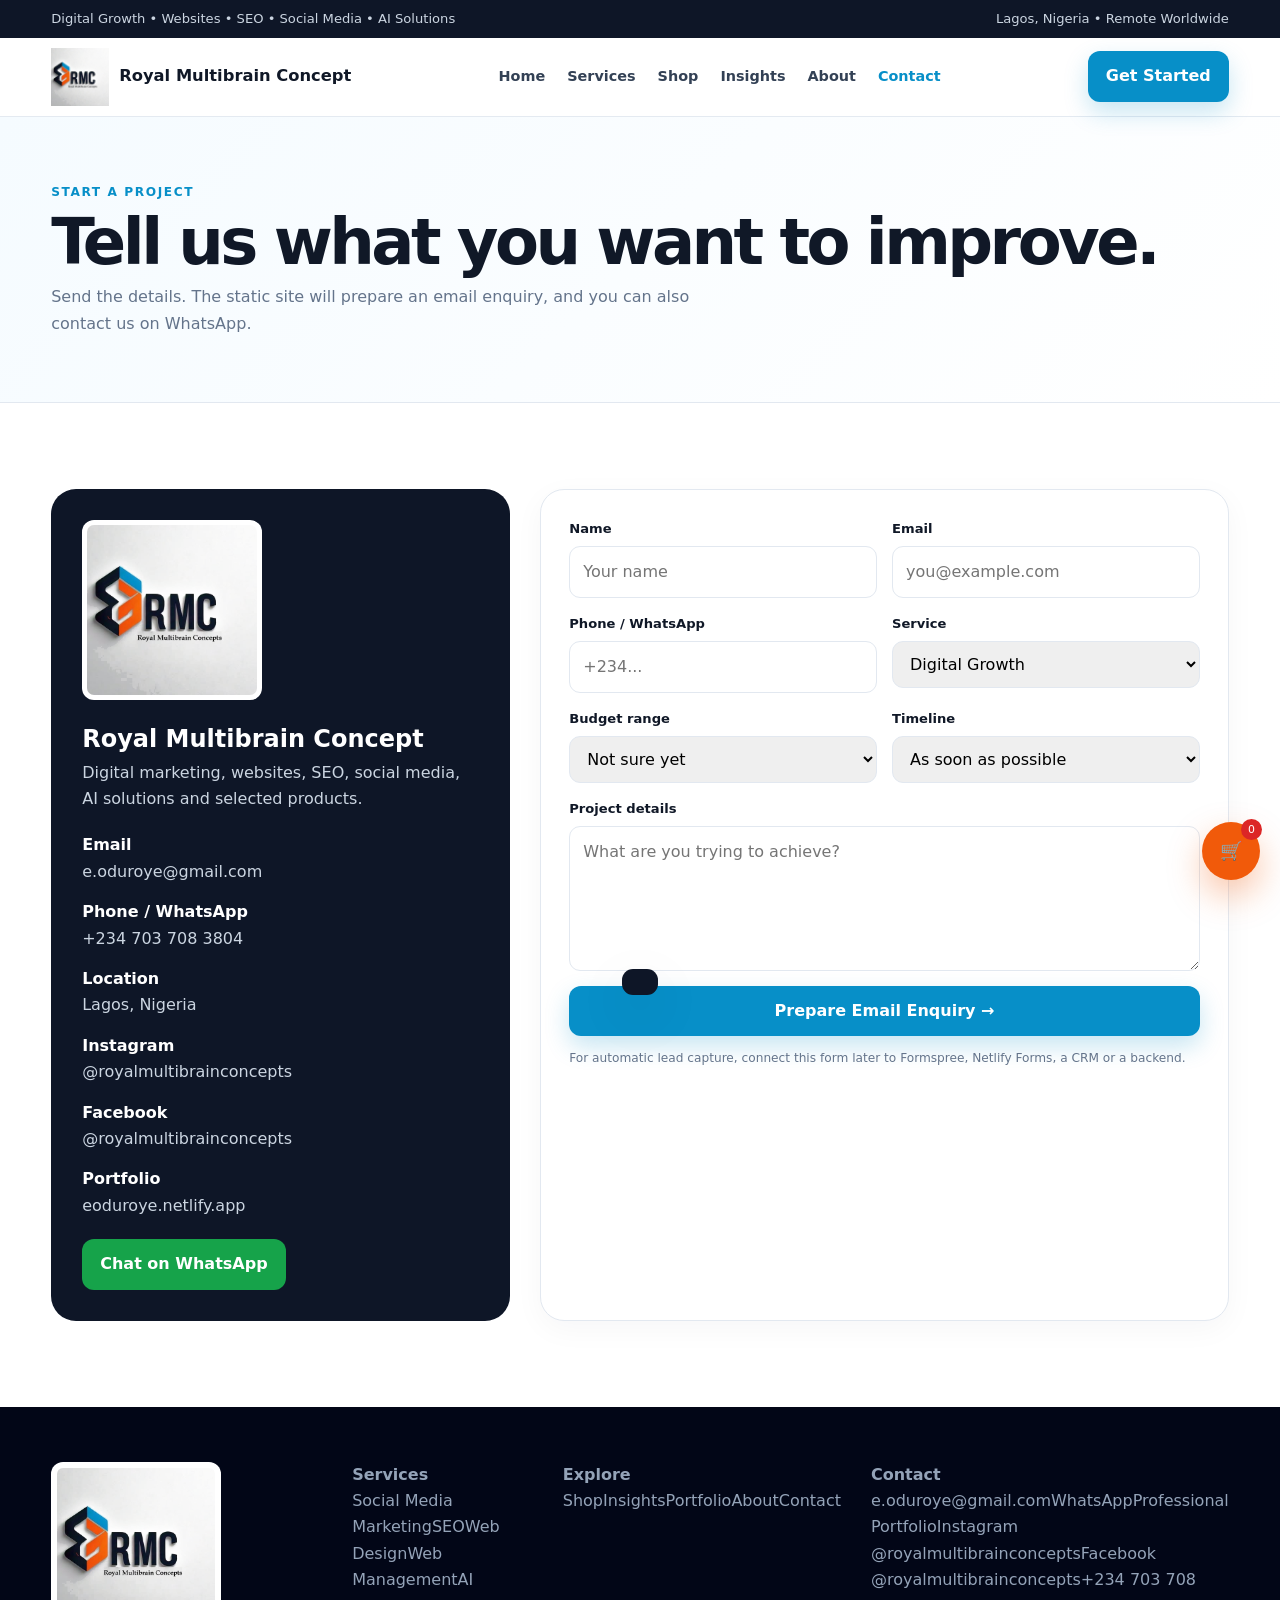
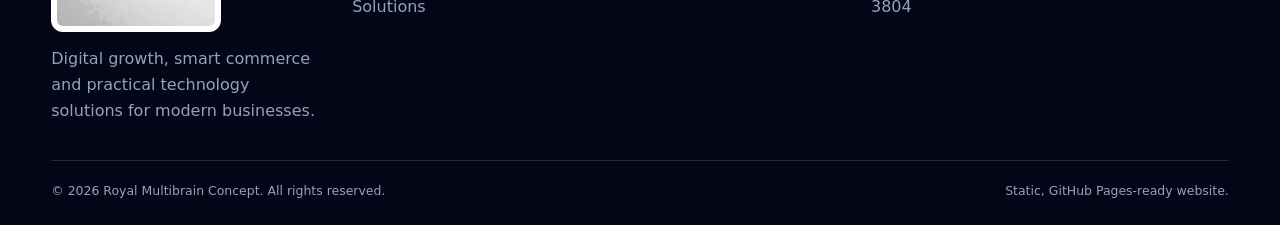
==== contact.html @ 36bd509f "Add files via upload" ====
<!doctype html><html lang="en"><head><meta charset="utf-8"><meta name="viewport" content="width=device-width,initial-scale=1"><meta name="description" content="Contact Royal Multibrain Concept for digital marketing, websites, SEO, social media and AI solutions."><title>Contact | Royal Multibrain Concept</title><link rel="icon" href="assets/rmc-logo.png"><link rel="stylesheet" href="assets/styles.css"><script src="assets/config.js"></script><script src="assets/products.js"></script></head><body><div id="site-header"></div><section class="page-hero"><div class="container"><div class="kicker">Start a Project</div><h1>Tell us what you want to improve.</h1><p>Send the details. The static site will prepare an email enquiry, and you can also contact us on WhatsApp.</p></div></section><section><div class="container contact-grid"><div class="contact-panel"><img src="assets/rmc-logo.png" alt="Royal Multibrain Concept" style="width:180px;background:#fff;border-radius:12px;padding:5px"><h2 style="margin-top:20px">Royal Multibrain Concept</h2><p>Digital marketing, websites, SEO, social media, AI solutions and selected products.</p><ul class="contact-list"><li><strong>Email</strong><a href="mailto:e.oduroye@gmail.com">e.oduroye@gmail.com</a></li><li><strong>Phone / WhatsApp</strong>+234 703 708 3804</li><li><strong>Location</strong>Lagos, Nigeria</li><li><strong>Instagram</strong><a href="https://www.instagram.com/royalmultibrainconcepts/" target="_blank">@royalmultibrainconcepts</a></li><li><strong>Facebook</strong><a href="https://www.facebook.com/royalmultibrainconcepts" target="_blank">@royalmultibrainconcepts</a></li><li><strong>Portfolio</strong><a href="https://eoduroye.netlify.app/" target="_blank">eoduroye.netlify.app</a></li></ul><a class="btn btn-green" href="https://wa.me/2347037083804" target="_blank">Chat on WhatsApp</a></div><form id="contactForm"><div class="form-grid"><div class="field"><label>Name</label><input name="name" required placeholder="Your name"></div><div class="field"><label>Email</label><input name="email" type="email" required placeholder="you@example.com"></div><div class="field"><label>Phone / WhatsApp</label><input name="phone" placeholder="+234..."></div><div class="field"><label>Service</label><select name="service"><option>Digital Growth</option><option>Social Media Marketing</option><option>SEO</option><option>Web Design</option><option>Web Optimization</option><option>Web Management</option><option>Generative AI</option><option>Aquasalveo Product Enquiry</option><option>Other</option></select></div><div class="field"><label>Budget range</label><select name="budget"><option>Not sure yet</option><option>Under ₦100,000</option><option>₦100,000–₦250,000</option><option>₦250,000–₦500,000</option><option>₦500,000+</option></select></div><div class="field"><label>Timeline</label><select name="timeline"><option>As soon as possible</option><option>Within 2 weeks</option><option>Within 1 month</option><option>Flexible</option></select></div><div class="field full"><label>Project details</label><textarea name="message" required placeholder="What are you trying to achieve?"></textarea></div><div class="field full"><button class="btn btn-primary" type="submit">Prepare Email Enquiry →</button></div></div><p style="font-size:.76rem;color:#64748b;margin-top:12px">For automatic lead capture, connect this form later to Formspree, Netlify Forms, a CRM or a backend.</p></form></div></section><div id="site-footer"></div><div id="toast" class="toast"></div><script src="assets/app.js"></script></body></html>
---- assets/styles.css ----
:root{
  --navy:#0e1627;--navy2:#101d33;--blue:#078fc8;--cyan:#12b7e8;--orange:#f15a0a;
  --ink:#101827;--muted:#64748b;--paper:#f7fafc;--white:#fff;--line:#e2e8f0;
  --green:#16a34a;--red:#dc2626;--shadow:0 18px 55px rgba(14,22,39,.10);
  --radius:20px;--max:1180px;
}
*{box-sizing:border-box;margin:0;padding:0}html{scroll-behavior:smooth}
body{font-family:Inter,ui-sans-serif,system-ui,-apple-system,BlinkMacSystemFont,"Segoe UI",sans-serif;color:var(--ink);background:#fff;line-height:1.65}
a{text-decoration:none;color:inherit}button,input,textarea,select{font:inherit}img{max-width:100%;display:block}
.container{width:min(92%,var(--max));margin:auto}.hide{display:none!important}
.topbar{background:var(--navy);color:#cbd5e1;font-size:.82rem;padding:8px 0}
.topbar .container{display:flex;justify-content:space-between;gap:18px;flex-wrap:wrap}
header{position:sticky;top:0;z-index:100;background:rgba(255,255,255,.95);backdrop-filter:blur(14px);border-bottom:1px solid rgba(226,232,240,.9)}
.nav{height:78px;display:flex;align-items:center;justify-content:space-between;gap:20px}
.brand{display:flex;align-items:center;gap:10px;font-weight:900}.brand img{width:58px;height:58px;object-fit:contain}.brand span{font-size:1.02rem}
.navlinks{display:flex;gap:22px;align-items:center;font-size:.9rem;font-weight:750}.navlinks a{color:#334155}.navlinks a:hover,.navlinks a.active{color:var(--blue)}
.nav-actions{display:flex;gap:9px;align-items:center}.menu{display:none;border:0;background:none;font-size:1.6rem}
.btn{display:inline-flex;align-items:center;justify-content:center;gap:8px;border:0;border-radius:12px;padding:12px 18px;font-weight:850;cursor:pointer;transition:.2s}
.btn:hover{transform:translateY(-2px)}.btn-primary{background:var(--blue);color:#fff;box-shadow:0 10px 25px rgba(7,143,200,.23)}
.btn-orange{background:var(--orange);color:#fff}.btn-dark{background:var(--navy);color:#fff}.btn-outline{background:#fff;color:var(--navy);border:1px solid var(--line)}
.btn-green{background:var(--green);color:#fff}.btn-small{padding:9px 12px;font-size:.82rem}
.hero{padding:90px 0 70px;background:radial-gradient(circle at 84% 12%,rgba(18,183,232,.14),transparent 31%),radial-gradient(circle at 8% 40%,rgba(241,90,10,.08),transparent 28%),linear-gradient(180deg,#fff,#f7fbff)}
.hero-grid{display:grid;grid-template-columns:1.08fr .92fr;gap:60px;align-items:center}
.kicker{color:var(--blue);font-size:.76rem;font-weight:900;text-transform:uppercase;letter-spacing:.13em}
.eyebrow{display:inline-flex;background:#eff9fd;color:#0076a8;border:1px solid #cceffb;border-radius:999px;padding:7px 12px;font-size:.78rem;font-weight:850;margin-bottom:18px}
h1{font-size:clamp(2.7rem,6vw,5.2rem);line-height:1.01;letter-spacing:-.055em;margin-bottom:20px}
.gradient{background:linear-gradient(90deg,var(--blue),var(--cyan));-webkit-background-clip:text;background-clip:text;color:transparent}
.lead{font-size:1.1rem;color:var(--muted);max-width:680px}.actions{display:flex;gap:11px;flex-wrap:wrap;margin-top:28px}
.hero-points{display:flex;gap:20px;flex-wrap:wrap;margin-top:28px}.hero-points strong{display:block;font-size:1.05rem}.hero-points span{color:var(--muted);font-size:.82rem}
.visual{background:var(--navy);border-radius:30px;min-height:460px;position:relative;overflow:hidden;padding:28px;color:#fff;box-shadow:var(--shadow)}
.visual:before{content:"";position:absolute;right:-100px;top:-120px;width:300px;height:300px;border-radius:50%;background:linear-gradient(135deg,var(--blue),var(--cyan))}
.visual:after{content:"";position:absolute;left:-100px;bottom:-130px;width:280px;height:280px;border-radius:50%;background:rgba(241,90,10,.20)}
.logo-hero{position:relative;z-index:2;width:230px;margin:25px auto 30px;filter:drop-shadow(0 20px 25px rgba(0,0,0,.25))}
.visual-card{position:relative;z-index:2;background:rgba(255,255,255,.08);border:1px solid rgba(255,255,255,.12);border-radius:18px;padding:18px}
.visual-card h3{font-size:1rem}.mini-grid{display:grid;grid-template-columns:repeat(3,1fr);gap:8px;margin-top:13px}.mini{background:rgba(255,255,255,.07);border-radius:12px;padding:12px}.mini small{color:#94a3b8}.mini strong{display:block;margin-top:4px}
.stats{background:var(--navy);color:#fff;padding:30px 0}.stats-grid{display:grid;grid-template-columns:repeat(4,1fr);gap:15px;text-align:center}.stats strong{font-size:1.75rem}.stats span{display:block;color:#94a3b8;font-size:.82rem}
section{padding:86px 0}.section-head{text-align:center;max-width:760px;margin:0 auto 43px}.section-head h2{font-size:clamp(2rem,4vw,3.2rem);line-height:1.1;letter-spacing:-.04em;margin:8px 0 13px}.section-head p{color:var(--muted)}
.grid-3{display:grid;grid-template-columns:repeat(3,1fr);gap:20px}.grid-2{display:grid;grid-template-columns:repeat(2,1fr);gap:22px}
.card{border:1px solid var(--line);border-radius:var(--radius);padding:27px;background:#fff;box-shadow:0 8px 30px rgba(15,23,42,.035)}.card:hover{box-shadow:var(--shadow);transform:translateY(-2px);transition:.22s}
.icon{width:48px;height:48px;border-radius:14px;background:#eff9fd;color:var(--blue);display:grid;place-items:center;font-size:1.25rem;margin-bottom:17px}.card h3{margin-bottom:8px}.card p{color:var(--muted);font-size:.92rem}
.price{font-weight:950;font-size:1.45rem;margin:16px 0 2px}.price small{font-size:.76rem;color:var(--muted);font-weight:500}.features{list-style:none;margin:15px 0;color:#475569;font-size:.88rem}.features li{margin:7px 0}.features li:before{content:"✓";color:var(--green);font-weight:950;margin-right:8px}
.popular{border:2px solid var(--blue);position:relative}.badge{position:absolute;right:16px;top:16px;background:var(--blue);color:#fff;padding:4px 9px;border-radius:99px;font-size:.66rem;font-weight:900}
.light{background:var(--paper)}.split{display:grid;grid-template-columns:1fr 1fr;gap:45px;align-items:center}
.process{display:grid;grid-template-columns:repeat(4,1fr);gap:17px}.step{padding:23px;border:1px solid var(--line);background:#fff;border-radius:18px}.step-num{color:var(--blue);font-weight:900;font-size:.75rem}.step h3{margin:7px 0}.step p{color:var(--muted);font-size:.88rem}
.product-feature{background:linear-gradient(145deg,#f0fbff,#fff);border:1px solid #d7f2fb;border-radius:30px;padding:40px}.product-img{width:min(330px,75%);margin:auto;border-radius:24px;object-fit:contain;max-height:420px}
.placeholder-product{height:360px;border-radius:24px;background:linear-gradient(145deg,#e6f8fd,#eef5ff);display:grid;place-items:center;color:#475569;text-align:center;padding:30px}
.work-grid{display:grid;grid-template-columns:repeat(3,1fr);gap:18px}.work{min-height:230px;border-radius:20px;padding:25px;color:#fff;display:flex;flex-direction:column;justify-content:end;background:linear-gradient(145deg,#0e1627,#078fc8)}.work:nth-child(2){background:linear-gradient(145deg,#09263a,#12b7e8)}.work:nth-child(3){background:linear-gradient(145deg,#3c1908,#f15a0a)}.work:nth-child(4){background:linear-gradient(145deg,#111827,#334155)}.work:nth-child(5){background:linear-gradient(145deg,#064e5b,#0e7490)}.work:nth-child(6){background:linear-gradient(145deg,#18233d,#078fc8)}.work span{font-size:.7rem;opacity:.78}.work h3{margin-top:5px}
.dark{background:var(--navy);color:#fff}.dark .section-head p{color:#94a3b8}.quote-grid{display:grid;grid-template-columns:repeat(3,1fr);gap:18px}.quote{background:rgba(255,255,255,.055);border:1px solid rgba(255,255,255,.1);border-radius:18px;padding:24px}.quote p{color:#cbd5e1;font-style:italic}.quote strong{display:block;margin-top:16px}
.faq{max-width:850px;margin:auto}.faq-item{border-bottom:1px solid var(--line);padding:19px 0}.faq-q{display:flex;justify-content:space-between;gap:15px;cursor:pointer;font-weight:850}.faq-a{display:none;color:var(--muted);padding-top:9px}.faq-item.open .faq-a{display:block}
.contact-grid{display:grid;grid-template-columns:.8fr 1.2fr;gap:30px}.contact-panel{background:var(--navy);color:#fff;border-radius:25px;padding:31px}.contact-panel p{color:#cbd5e1}.contact-list{list-style:none;margin:20px 0}.contact-list li{margin:14px 0;color:#cbd5e1}.contact-list strong{display:block;color:#fff}
form{background:#fff;border:1px solid var(--line);border-radius:24px;padding:28px;box-shadow:0 8px 30px rgba(15,23,42,.04)}.form-grid{display:grid;grid-template-columns:1fr 1fr;gap:15px}.field{display:flex;flex-direction:column;gap:6px}.field.full{grid-column:1/-1}.field label{font-size:.82rem;font-weight:850}.field input,.field textarea,.field select{border:1px solid var(--line);border-radius:11px;padding:12px 13px;outline:0}.field input:focus,.field textarea:focus,.field select:focus{border-color:var(--blue);box-shadow:0 0 0 3px rgba(7,143,200,.1)}textarea{min-height:145px;resize:vertical}
.page-hero{padding:65px 0;background:linear-gradient(135deg,#f5fbff,#fff);border-bottom:1px solid var(--line)}.page-hero h1{font-size:clamp(2.4rem,5vw,4rem);margin:8px 0 10px}.page-hero p{max-width:700px;color:var(--muted)}
.shop-toolbar{display:flex;justify-content:space-between;align-items:center;gap:15px;flex-wrap:wrap;margin-bottom:25px}.search{display:flex;gap:8px;flex:1;max-width:500px}.search input{flex:1;border:1px solid var(--line);border-radius:11px;padding:12px 14px}.select{border:1px solid var(--line);border-radius:11px;padding:11px 13px;background:#fff}
.product-card{position:relative;overflow:hidden}.product-thumb{height:240px;border-radius:16px;background:linear-gradient(145deg,#effbff,#eef4ff);display:grid;place-items:center;margin-bottom:17px}.product-thumb img{height:205px;object-fit:contain}.product-thumb .mock{font-size:3.2rem}.product-meta{display:flex;justify-content:space-between;gap:10px;align-items:start}.tag{display:inline-block;background:#eff9fd;color:#0076a8;padding:4px 8px;border-radius:99px;font-size:.68rem;font-weight:900}.stock{font-size:.72rem;color:var(--green);font-weight:800}
.cart-float{position:fixed;right:20px;bottom:20px;width:58px;height:58px;border:0;border-radius:50%;background:var(--orange);color:#fff;box-shadow:0 15px 35px rgba(241,90,10,.35);z-index:90;cursor:pointer;font-size:1.15rem}.cart-count{position:absolute;right:-2px;top:-3px;background:#dc2626;width:21px;height:21px;border-radius:50%;display:grid;place-items:center;font-size:.68rem}
.cart-layout{display:grid;grid-template-columns:1fr 350px;gap:25px}.cart-list,.summary{border:1px solid var(--line);border-radius:20px;padding:24px}.cart-item{display:grid;grid-template-columns:70px 1fr auto;gap:15px;align-items:center;border-bottom:1px solid var(--line);padding:14px 0}.cart-item:last-child{border-bottom:0}.cart-item img{width:70px;height:70px;object-fit:contain;background:#f1f5f9;border-radius:12px}.summary{height:max-content;position:sticky;top:105px}.summary-row{display:flex;justify-content:space-between;margin:12px 0}.summary-total{font-size:1.25rem;font-weight:950;border-top:1px solid var(--line);padding-top:15px}
.blog-grid{display:grid;grid-template-columns:repeat(3,1fr);gap:20px}.article-card{border:1px solid var(--line);border-radius:20px;overflow:hidden}.article-cover{height:190px;background:linear-gradient(135deg,var(--navy),var(--blue));color:#fff;padding:24px;display:flex;flex-direction:column;justify-content:end}.article-body{padding:23px}.article-body p{color:var(--muted);font-size:.9rem}.article-body h3{margin:7px 0 9px}
.notice{padding:14px 16px;background:#fff8eb;border-left:4px solid #f59e0b;color:#713f12;border-radius:8px;font-size:.84rem}
footer{background:#020617;color:#94a3b8;padding:55px 0 24px}.footer-grid{display:grid;grid-template-columns:1.5fr 1fr 1fr 1fr;gap:30px}.footer h4{color:#fff;margin-bottom:12px}.footer a{display:block;margin:7px 0}.footer a:hover{color:#fff}.footer-logo{width:170px;background:#fff;border-radius:12px;padding:6px}.copyright{border-top:1px solid #1e293b;margin-top:35px;padding-top:20px;font-size:.78rem;display:flex;justify-content:space-between;gap:15px;flex-wrap:wrap}
.toast{position:fixed;left:50%;bottom:25px;transform:translate(-50%,120px);background:var(--navy);color:#fff;padding:13px 18px;border-radius:11px;z-index:200;transition:.3s;box-shadow:var(--shadow);font-size:.88rem}.toast.show{transform:translate(-50%,0)}
.modal{display:none;position:fixed;inset:0;background:rgba(2,6,23,.65);z-index:150;padding:20px;align-items:center;justify-content:center}.modal.show{display:flex}.modal-box{background:#fff;border-radius:22px;width:min(620px,100%);max-height:90vh;overflow:auto;padding:27px}.modal-head{display:flex;justify-content:space-between;align-items:center;margin-bottom:16px}.close{border:0;background:#f1f5f9;width:38px;height:38px;border-radius:50%;cursor:pointer}
@media(max-width:980px){.navlinks{display:none;position:absolute;top:78px;left:0;right:0;background:#fff;padding:20px;flex-direction:column;align-items:flex-start;border-bottom:1px solid var(--line)}.navlinks.open{display:flex}.menu{display:block}.nav-actions .btn{display:none}.hero-grid,.split,.contact-grid{grid-template-columns:1fr}.grid-3,.work-grid,.blog-grid,.quote-grid{grid-template-columns:repeat(2,1fr)}.process{grid-template-columns:repeat(2,1fr)}.footer-grid{grid-template-columns:repeat(2,1fr)}.cart-layout{grid-template-columns:1fr}}
@media(max-width:650px){.topbar .container{justify-content:center;text-align:center}.brand span{font-size:.9rem}.brand img{width:50px;height:50px}.hero{padding:62px 0 45px}.visual{min-height:390px}.stats-grid{grid-template-columns:repeat(2,1fr)}.grid-3,.grid-2,.work-grid,.blog-grid,.quote-grid,.process{grid-template-columns:1fr}.form-grid{grid-template-columns:1fr}.field.full{grid-column:auto}section{padding:64px 0}.product-feature{padding:25px}.page-hero{padding:50px 0}.cart-item{grid-template-columns:55px 1fr}.cart-item>button{grid-column:2;justify-self:start}}

.bulk-box{margin:14px 0;padding:14px 16px;border:1px solid #fed7aa;background:#fff7ed;border-radius:12px;color:#9a3412}
.product-feature .product-img{object-fit:contain;max-height:430px}
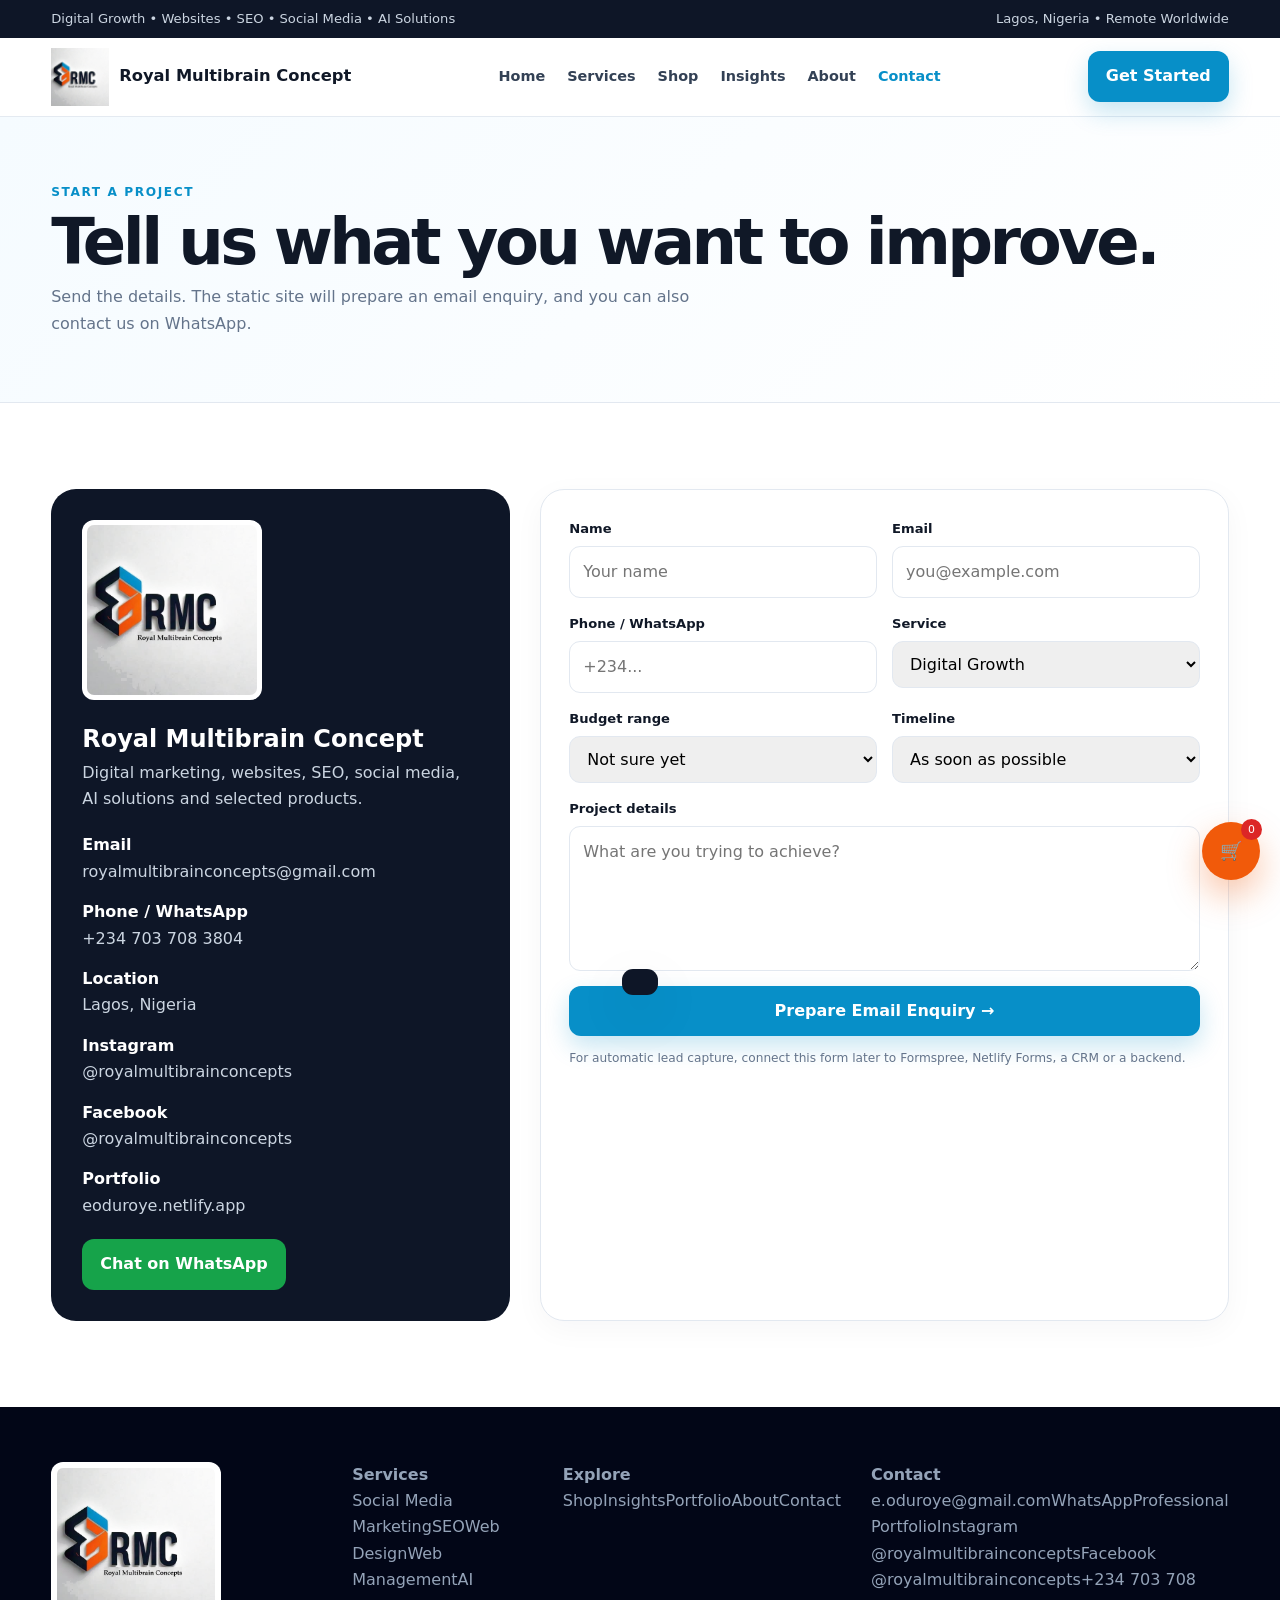
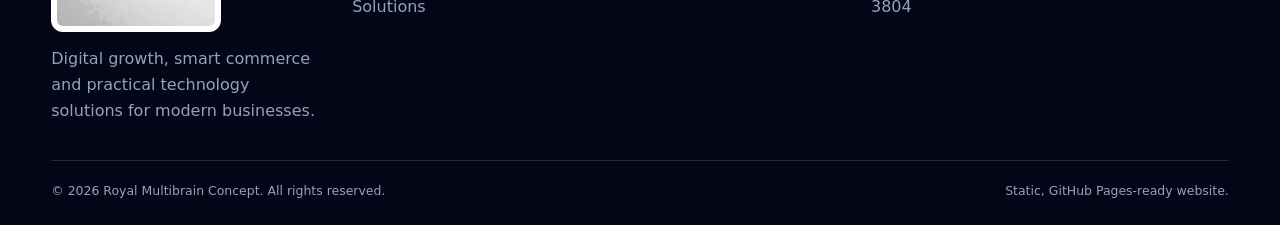
==== commit ec93892c: "Fix email address in contact.html Updated email address in contact form and adjusted some HTML struc" ====
--- a/contact.html
+++ b/contact.html
@@ -1 +1 @@
-<!doctype html><html lang="en"><head><meta charset="utf-8"><meta name="viewport" content="width=device-width,initial-scale=1"><meta name="description" content="Contact Royal Multibrain Concept for digital marketing, websites, SEO, social media and AI solutions."><title>Contact | Royal Multibrain Concept</title><link rel="icon" href="assets/rmc-logo.png"><link rel="stylesheet" href="assets/styles.css"><script src="assets/config.js"></script><script src="assets/products.js"></script></head><body><div id="site-header"></div><section class="page-hero"><div class="container"><div class="kicker">Start a Project</div><h1>Tell us what you want to improve.</h1><p>Send the details. The static site will prepare an email enquiry, and you can also contact us on WhatsApp.</p></div></section><section><div class="container contact-grid"><div class="contact-panel"><img src="assets/rmc-logo.png" alt="Royal Multibrain Concept" style="width:180px;background:#fff;border-radius:12px;padding:5px"><h2 style="margin-top:20px">Royal Multibrain Concept</h2><p>Digital marketing, websites, SEO, social media, AI solutions and selected products.</p><ul class="contact-list"><li><strong>Email</strong><a href="mailto:e.oduroye@gmail.com">e.oduroye@gmail.com</a></li><li><strong>Phone / WhatsApp</strong>+234 703 708 3804</li><li><strong>Location</strong>Lagos, Nigeria</li><li><strong>Instagram</strong><a href="https://www.instagram.com/royalmultibrainconcepts/" target="_blank">@royalmultibrainconcepts</a></li><li><strong>Facebook</strong><a href="https://www.facebook.com/royalmultibrainconcepts" target="_blank">@royalmultibrainconcepts</a></li><li><strong>Portfolio</strong><a href="https://eoduroye.netlify.app/" target="_blank">eoduroye.netlify.app</a></li></ul><a class="btn btn-green" href="https://wa.me/2347037083804" target="_blank">Chat on WhatsApp</a></div><form id="contactForm"><div class="form-grid"><div class="field"><label>Name</label><input name="name" required placeholder="Your name"></div><div class="field"><label>Email</label><input name="email" type="email" required placeholder="you@example.com"></div><div class="field"><label>Phone / WhatsApp</label><input name="phone" placeholder="+234..."></div><div class="field"><label>Service</label><select name="service"><option>Digital Growth</option><option>Social Media Marketing</option><option>SEO</option><option>Web Design</option><option>Web Optimization</option><option>Web Management</option><option>Generative AI</option><option>Aquasalveo Product Enquiry</option><option>Other</option></select></div><div class="field"><label>Budget range</label><select name="budget"><option>Not sure yet</option><option>Under ₦100,000</option><option>₦100,000–₦250,000</option><option>₦250,000–₦500,000</option><option>₦500,000+</option></select></div><div class="field"><label>Timeline</label><select name="timeline"><option>As soon as possible</option><option>Within 2 weeks</option><option>Within 1 month</option><option>Flexible</option></select></div><div class="field full"><label>Project details</label><textarea name="message" required placeholder="What are you trying to achieve?"></textarea></div><div class="field full"><button class="btn btn-primary" type="submit">Prepare Email Enquiry →</button></div></div><p style="font-size:.76rem;color:#64748b;margin-top:12px">For automatic lead capture, connect this form later to Formspree, Netlify Forms, a CRM or a backend.</p></form></div></section><div id="site-footer"></div><div id="toast" class="toast"></div><script src="assets/app.js"></script></body></html>+<!doctype html><html lang="en"><head><meta charset="utf-8"><meta name="viewport" content="width=device-width,initial-scale=1"><meta name="description" content="Contact Royal Multibrain Concept for digital marketing, websites, SEO, social media and AI solutions."><title>Contact | Royal Multibrain Concept</title><link rel="icon" href="assets/rmc-logo.png"><link rel="stylesheet" href="assets/styles.css"><script src="assets/config.js"></script><script src="assets/products.js"></script></head><body><div id="site-header"></div><section class="page-hero"><div class="container"><div class="kicker">Start a Project</div><h1>Tell us what you want to improve.</h1><p>Send the details. The static site will prepare an email enquiry, and you can also contact us on WhatsApp.</p></div></section><section><div class="container contact-grid"><div class="contact-panel"><img src="assets/rmc-logo.png" alt="Royal Multibrain Concept" style="width:180px;background:#fff;border-radius:12px;padding:5px"><h2 style="margin-top:20px">Royal Multibrain Concept</h2><p>Digital marketing, websites, SEO, social media, AI solutions and selected products.</p><ul class="contact-list"><li><strong>Email</strong><a href="mailto:royalmultibrainconcepts@gmail.com">royalmultibrainconcepts@gmail.com</a></li><li><strong>Phone / WhatsApp</strong>+234 703 708 3804</li><li><strong>Location</strong>Lagos, Nigeria</li><li><strong>Instagram</strong><a href="https://www.instagram.com/royalmultibrainconcepts/" target="_blank">@royalmultibrainconcepts</a></li><li><strong>Facebook</strong><a href="https://www.facebook.com/royalmultibrainconcepts" target="_blank">@royalmultibrainconcepts</a></li><li><strong>Portfolio</strong><a href="https://eoduroye.netlify.app/" target="_blank">eoduroye.netlify.app</a></li></ul><a class="btn btn-green" href="https://wa.me/2347037083804" target="_blank">Chat on WhatsApp</a></div><form id="contactForm"><div class="form-grid"><div class="field"><label>Name</label><input name="name" required placeholder="Your name"></div><div class="field"><label>Email</label><input name="email" type="email" required placeholder="you@example.com"></div><div class="field"><label>Phone / WhatsApp</label><input name="phone" placeholder="+234..."></div><div class="field"><label>Service</label><select name="service"><option>Digital Growth</option><option>Social Media Marketing</option><option>SEO</option><option>Web Design</option><option>Web Optimization</option><option>Web Management</option><option>Generative AI</option><option>Aquasalveo Product Enquiry</option><option>Other</option></select></div><div class="field"><label>Budget range</label><select name="budget"><option>Not sure yet</option><option>Under ₦100,000</option><option>₦100,000–₦250,000</option><option>₦250,000–₦500,000</option><option>₦500,000+</option></select></div><div class="field"><label>Timeline</label><select name="timeline"><option>As soon as possible</option><option>Within 2 weeks</option><option>Within 1 month</option><option>Flexible</option></select></div><div class="field full"><label>Project details</label><textarea name="message" required placeholder="What are you trying to achieve?"></textarea></div><div class="field full"><button class="btn btn-primary" type="submit">Prepare Email Enquiry →</button></div></div><p style="font-size:.76rem;color:#64748b;margin-top:12px">For automatic lead capture, connect this form later to Formspree, Netlify Forms, a CRM or a backend.</p></form></div></section><div id="site-footer"></div><div id="toast" class="toast"></div><script src="assets/app.js"></script></body></html>
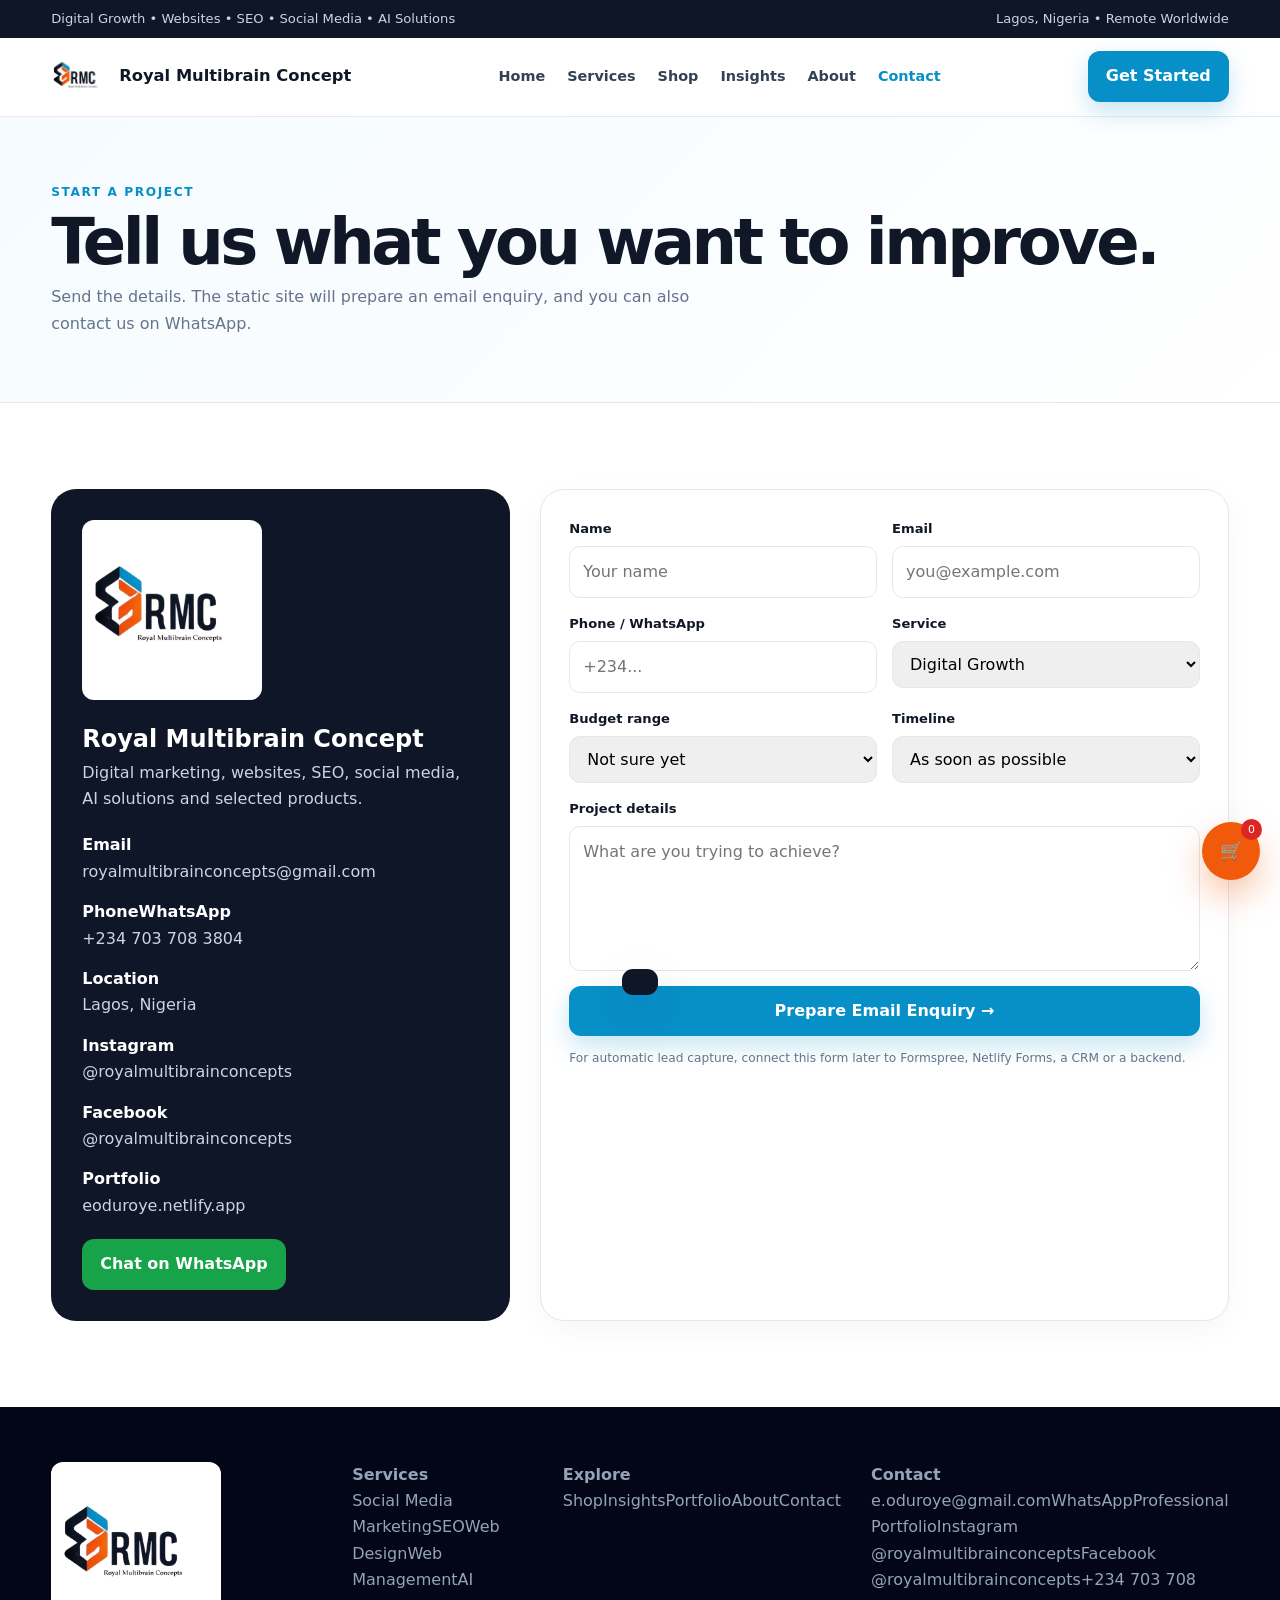
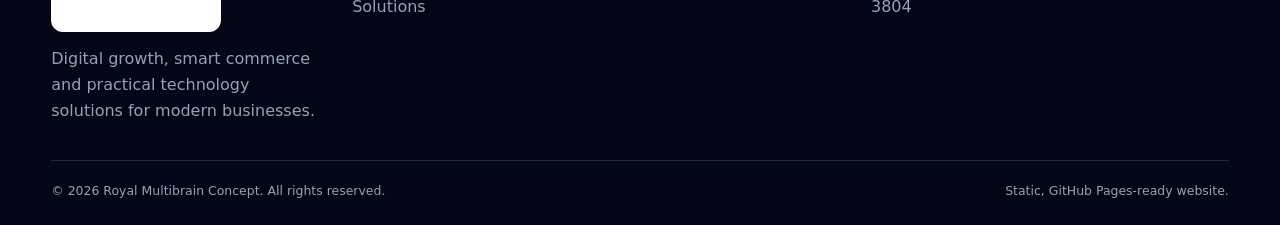
==== commit 8fb3ac4f: "Update contact.html" ====
--- a/contact.html
+++ b/contact.html
@@ -1 +1 @@
-<!doctype html><html lang="en"><head><meta charset="utf-8"><meta name="viewport" content="width=device-width,initial-scale=1"><meta name="description" content="Contact Royal Multibrain Concept for digital marketing, websites, SEO, social media and AI solutions."><title>Contact | Royal Multibrain Concept</title><link rel="icon" href="assets/rmc-logo.png"><link rel="stylesheet" href="assets/styles.css"><script src="assets/config.js"></script><script src="assets/products.js"></script></head><body><div id="site-header"></div><section class="page-hero"><div class="container"><div class="kicker">Start a Project</div><h1>Tell us what you want to improve.</h1><p>Send the details. The static site will prepare an email enquiry, and you can also contact us on WhatsApp.</p></div></section><section><div class="container contact-grid"><div class="contact-panel"><img src="assets/rmc-logo.png" alt="Royal Multibrain Concept" style="width:180px;background:#fff;border-radius:12px;padding:5px"><h2 style="margin-top:20px">Royal Multibrain Concept</h2><p>Digital marketing, websites, SEO, social media, AI solutions and selected products.</p><ul class="contact-list"><li><strong>Email</strong><a href="mailto:royalmultibrainconcepts@gmail.com">royalmultibrainconcepts@gmail.com</a></li><li><strong>Phone / WhatsApp</strong>+234 703 708 3804</li><li><strong>Location</strong>Lagos, Nigeria</li><li><strong>Instagram</strong><a href="https://www.instagram.com/royalmultibrainconcepts/" target="_blank">@royalmultibrainconcepts</a></li><li><strong>Facebook</strong><a href="https://www.facebook.com/royalmultibrainconcepts" target="_blank">@royalmultibrainconcepts</a></li><li><strong>Portfolio</strong><a href="https://eoduroye.netlify.app/" target="_blank">eoduroye.netlify.app</a></li></ul><a class="btn btn-green" href="https://wa.me/2347037083804" target="_blank">Chat on WhatsApp</a></div><form id="contactForm"><div class="form-grid"><div class="field"><label>Name</label><input name="name" required placeholder="Your name"></div><div class="field"><label>Email</label><input name="email" type="email" required placeholder="you@example.com"></div><div class="field"><label>Phone / WhatsApp</label><input name="phone" placeholder="+234..."></div><div class="field"><label>Service</label><select name="service"><option>Digital Growth</option><option>Social Media Marketing</option><option>SEO</option><option>Web Design</option><option>Web Optimization</option><option>Web Management</option><option>Generative AI</option><option>Aquasalveo Product Enquiry</option><option>Other</option></select></div><div class="field"><label>Budget range</label><select name="budget"><option>Not sure yet</option><option>Under ₦100,000</option><option>₦100,000–₦250,000</option><option>₦250,000–₦500,000</option><option>₦500,000+</option></select></div><div class="field"><label>Timeline</label><select name="timeline"><option>As soon as possible</option><option>Within 2 weeks</option><option>Within 1 month</option><option>Flexible</option></select></div><div class="field full"><label>Project details</label><textarea name="message" required placeholder="What are you trying to achieve?"></textarea></div><div class="field full"><button class="btn btn-primary" type="submit">Prepare Email Enquiry →</button></div></div><p style="font-size:.76rem;color:#64748b;margin-top:12px">For automatic lead capture, connect this form later to Formspree, Netlify Forms, a CRM or a backend.</p></form></div></section><div id="site-footer"></div><div id="toast" class="toast"></div><script src="assets/app.js"></script></body></html>
+<!doctype html><html lang="en"><head><meta charset="utf-8"><meta name="viewport" content="width=device-width,initial-scale=1"><meta name="description" content="Contact Royal Multibrain Concept for digital marketing, websites, SEO, social media and AI solutions."><title>Contact | Royal Multibrain Concept</title><link rel="icon" href="assets/rmc-logo.png"><link rel="stylesheet" href="assets/styles.css"><script src="assets/config.js"></script><script src="assets/products.js"></script></head><body><div id="site-header"></div><section class="page-hero"><div class="container"><div class="kicker">Start a Project</div><h1>Tell us what you want to improve.</h1><p>Send the details. The static site will prepare an email enquiry, and you can also contact us on WhatsApp.</p></div></section><section><div class="container contact-grid"><div class="contact-panel"><img src="assets/rmc-logo.png" alt="Royal Multibrain Concept" style="width:180px;background:#fff;border-radius:12px;padding:5px"><h2 style="margin-top:20px">Royal Multibrain Concept</h2><p>Digital marketing, websites, SEO, social media, AI solutions and selected products.</p><ul class="contact-list"><li><strong>Email</strong><a href="mailto:royalmultibrainconcepts@gmail.com">royalmultibrainconcepts@gmail.com</a></li><li><strong>Phone</>WhatsApp</strong>+234 703 708 3804</li><li><strong>Location</strong>Lagos, Nigeria</li><li><strong>Instagram</strong><a href="https://www.instagram.com/royalmultibrainconcepts/" target="_blank">@royalmultibrainconcepts</a></li><li><strong>Facebook</strong><a href="https://www.facebook.com/royalmultibrainconcepts" target="_blank">@royalmultibrainconcepts</a></li><li><strong>Portfolio</strong><a href="https://eoduroye.netlify.app/" target="_blank">eoduroye.netlify.app</a></li></ul><a class="btn btn-green" href="https://wa.me/2347037083804" target="_blank">Chat on WhatsApp</a></div><form id="contactForm"><div class="form-grid"><div class="field"><label>Name</label><input name="name" required placeholder="Your name"></div><div class="field"><label>Email</label><input name="email" type="email" required placeholder="you@example.com"></div><div class="field"><label>Phone / WhatsApp</label><input name="phone" placeholder="+234..."></div><div class="field"><label>Service</label><select name="service"><option>Digital Growth</option><option>Social Media Marketing</option><option>SEO</option><option>Web Design</option><option>Web Optimization</option><option>Web Management</option><option>Generative AI</option><option>Aquasalveo Product Enquiry</option><option>Other</option></select></div><div class="field"><label>Budget range</label><select name="budget"><option>Not sure yet</option><option>Under ₦100,000</option><option>₦100,000–₦250,000</option><option>₦250,000–₦500,000</option><option>₦500,000+</option></select></div><div class="field"><label>Timeline</label><select name="timeline"><option>As soon as possible</option><option>Within 2 weeks</option><option>Within 1 month</option><option>Flexible</option></select></div><div class="field full"><label>Project details</label><textarea name="message" required placeholder="What are you trying to achieve?"></textarea></div><div class="field full"><button class="btn btn-primary" type="submit">Prepare Email Enquiry →</button></div></div><p style="font-size:.76rem;color:#64748b;margin-top:12px">For automatic lead capture, connect this form later to Formspree, Netlify Forms, a CRM or a backend.</p></form></div></section><div id="site-footer"></div><div id="toast" class="toast"></div><script src="assets/app.js"></script></body></html>
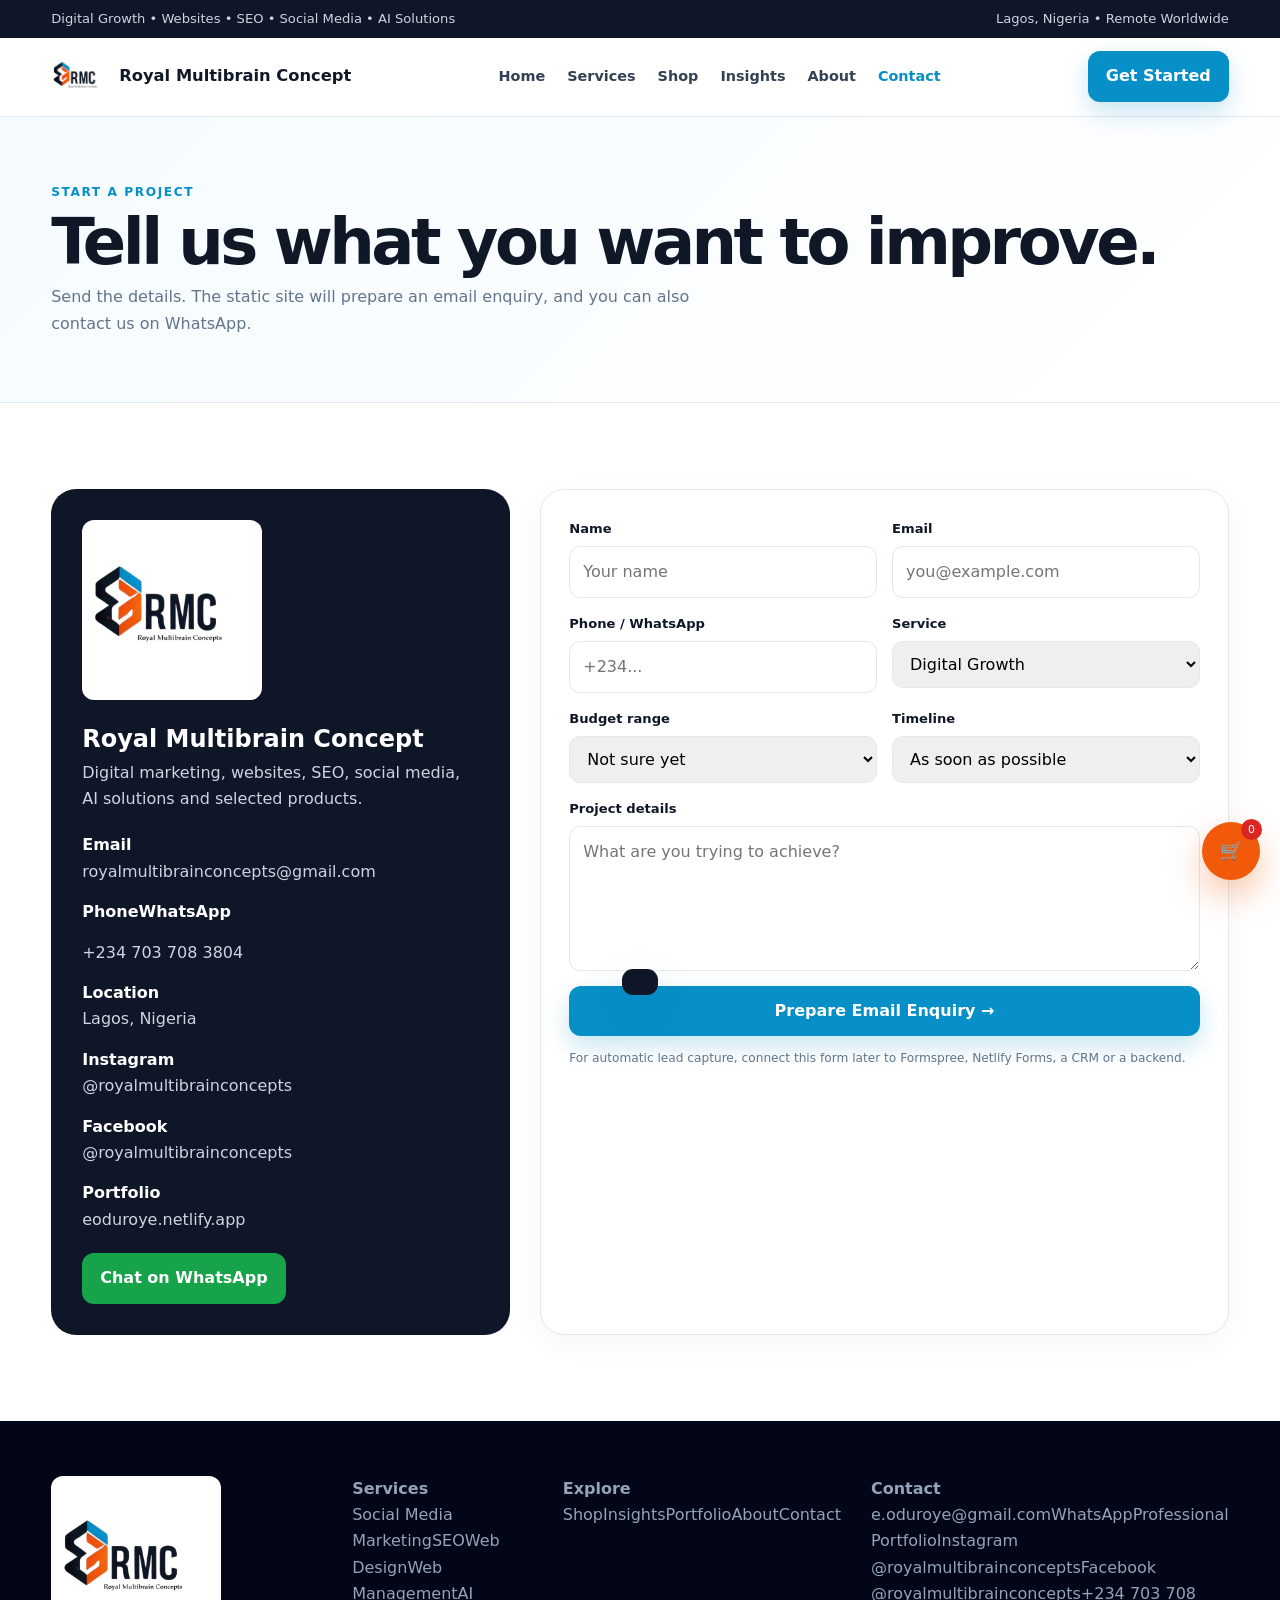
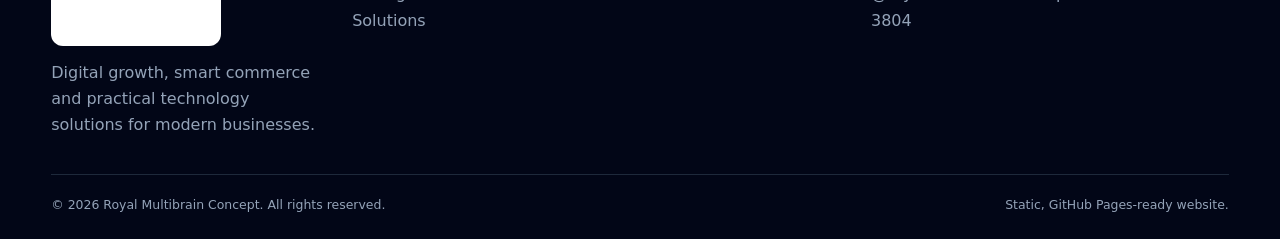
==== commit 1281b7ec: "Update contact.html" ====
--- a/contact.html
+++ b/contact.html
@@ -1 +1 @@
-<!doctype html><html lang="en"><head><meta charset="utf-8"><meta name="viewport" content="width=device-width,initial-scale=1"><meta name="description" content="Contact Royal Multibrain Concept for digital marketing, websites, SEO, social media and AI solutions."><title>Contact | Royal Multibrain Concept</title><link rel="icon" href="assets/rmc-logo.png"><link rel="stylesheet" href="assets/styles.css"><script src="assets/config.js"></script><script src="assets/products.js"></script></head><body><div id="site-header"></div><section class="page-hero"><div class="container"><div class="kicker">Start a Project</div><h1>Tell us what you want to improve.</h1><p>Send the details. The static site will prepare an email enquiry, and you can also contact us on WhatsApp.</p></div></section><section><div class="container contact-grid"><div class="contact-panel"><img src="assets/rmc-logo.png" alt="Royal Multibrain Concept" style="width:180px;background:#fff;border-radius:12px;padding:5px"><h2 style="margin-top:20px">Royal Multibrain Concept</h2><p>Digital marketing, websites, SEO, social media, AI solutions and selected products.</p><ul class="contact-list"><li><strong>Email</strong><a href="mailto:royalmultibrainconcepts@gmail.com">royalmultibrainconcepts@gmail.com</a></li><li><strong>Phone</>WhatsApp</strong>+234 703 708 3804</li><li><strong>Location</strong>Lagos, Nigeria</li><li><strong>Instagram</strong><a href="https://www.instagram.com/royalmultibrainconcepts/" target="_blank">@royalmultibrainconcepts</a></li><li><strong>Facebook</strong><a href="https://www.facebook.com/royalmultibrainconcepts" target="_blank">@royalmultibrainconcepts</a></li><li><strong>Portfolio</strong><a href="https://eoduroye.netlify.app/" target="_blank">eoduroye.netlify.app</a></li></ul><a class="btn btn-green" href="https://wa.me/2347037083804" target="_blank">Chat on WhatsApp</a></div><form id="contactForm"><div class="form-grid"><div class="field"><label>Name</label><input name="name" required placeholder="Your name"></div><div class="field"><label>Email</label><input name="email" type="email" required placeholder="you@example.com"></div><div class="field"><label>Phone / WhatsApp</label><input name="phone" placeholder="+234..."></div><div class="field"><label>Service</label><select name="service"><option>Digital Growth</option><option>Social Media Marketing</option><option>SEO</option><option>Web Design</option><option>Web Optimization</option><option>Web Management</option><option>Generative AI</option><option>Aquasalveo Product Enquiry</option><option>Other</option></select></div><div class="field"><label>Budget range</label><select name="budget"><option>Not sure yet</option><option>Under ₦100,000</option><option>₦100,000–₦250,000</option><option>₦250,000–₦500,000</option><option>₦500,000+</option></select></div><div class="field"><label>Timeline</label><select name="timeline"><option>As soon as possible</option><option>Within 2 weeks</option><option>Within 1 month</option><option>Flexible</option></select></div><div class="field full"><label>Project details</label><textarea name="message" required placeholder="What are you trying to achieve?"></textarea></div><div class="field full"><button class="btn btn-primary" type="submit">Prepare Email Enquiry →</button></div></div><p style="font-size:.76rem;color:#64748b;margin-top:12px">For automatic lead capture, connect this form later to Formspree, Netlify Forms, a CRM or a backend.</p></form></div></section><div id="site-footer"></div><div id="toast" class="toast"></div><script src="assets/app.js"></script></body></html>
+<!doctype html><html lang="en"><head><meta charset="utf-8"><meta name="viewport" content="width=device-width,initial-scale=1"><meta name="description" content="Contact Royal Multibrain Concept for digital marketing, websites, SEO, social media and AI solutions."><title>Contact | Royal Multibrain Concept</title><link rel="icon" href="assets/rmc-logo.png"><link rel="stylesheet" href="assets/styles.css"><script src="assets/config.js"></script><script src="assets/products.js"></script></head><body><div id="site-header"></div><section class="page-hero"><div class="container"><div class="kicker">Start a Project</div><h1>Tell us what you want to improve.</h1><p>Send the details. The static site will prepare an email enquiry, and you can also contact us on WhatsApp.</p></div></section><section><div class="container contact-grid"><div class="contact-panel"><img src="assets/rmc-logo.png" alt="Royal Multibrain Concept" style="width:180px;background:#fff;border-radius:12px;padding:5px"><h2 style="margin-top:20px">Royal Multibrain Concept</h2><p>Digital marketing, websites, SEO, social media, AI solutions and selected products.</p><ul class="contact-list"><li><strong>Email</strong><a href="mailto:royalmultibrainconcepts@gmail.com">royalmultibrainconcepts@gmail.com</a></li><li><strong>Phone</>WhatsApp</strong><li>+234 703 708 3804</li><li><strong>Location</strong>Lagos, Nigeria</li><li><strong>Instagram</strong><a href="https://www.instagram.com/royalmultibrainconcepts/" target="_blank">@royalmultibrainconcepts</a></li><li><strong>Facebook</strong><a href="https://www.facebook.com/royalmultibrainconcepts" target="_blank">@royalmultibrainconcepts</a></li><li><strong>Portfolio</strong><a href="https://eoduroye.netlify.app/" target="_blank">eoduroye.netlify.app</a></li></ul><a class="btn btn-green" href="https://wa.me/2347037083804" target="_blank">Chat on WhatsApp</a></div><form id="contactForm"><div class="form-grid"><div class="field"><label>Name</label><input name="name" required placeholder="Your name"></div><div class="field"><label>Email</label><input name="email" type="email" required placeholder="you@example.com"></div><div class="field"><label>Phone / WhatsApp</label><input name="phone" placeholder="+234..."></div><div class="field"><label>Service</label><select name="service"><option>Digital Growth</option><option>Social Media Marketing</option><option>SEO</option><option>Web Design</option><option>Web Optimization</option><option>Web Management</option><option>Generative AI</option><option>Aquasalveo Product Enquiry</option><option>Other</option></select></div><div class="field"><label>Budget range</label><select name="budget"><option>Not sure yet</option><option>Under ₦100,000</option><option>₦100,000–₦250,000</option><option>₦250,000–₦500,000</option><option>₦500,000+</option></select></div><div class="field"><label>Timeline</label><select name="timeline"><option>As soon as possible</option><option>Within 2 weeks</option><option>Within 1 month</option><option>Flexible</option></select></div><div class="field full"><label>Project details</label><textarea name="message" required placeholder="What are you trying to achieve?"></textarea></div><div class="field full"><button class="btn btn-primary" type="submit">Prepare Email Enquiry →</button></div></div><p style="font-size:.76rem;color:#64748b;margin-top:12px">For automatic lead capture, connect this form later to Formspree, Netlify Forms, a CRM or a backend.</p></form></div></section><div id="site-footer"></div><div id="toast" class="toast"></div><script src="assets/app.js"></script></body></html>
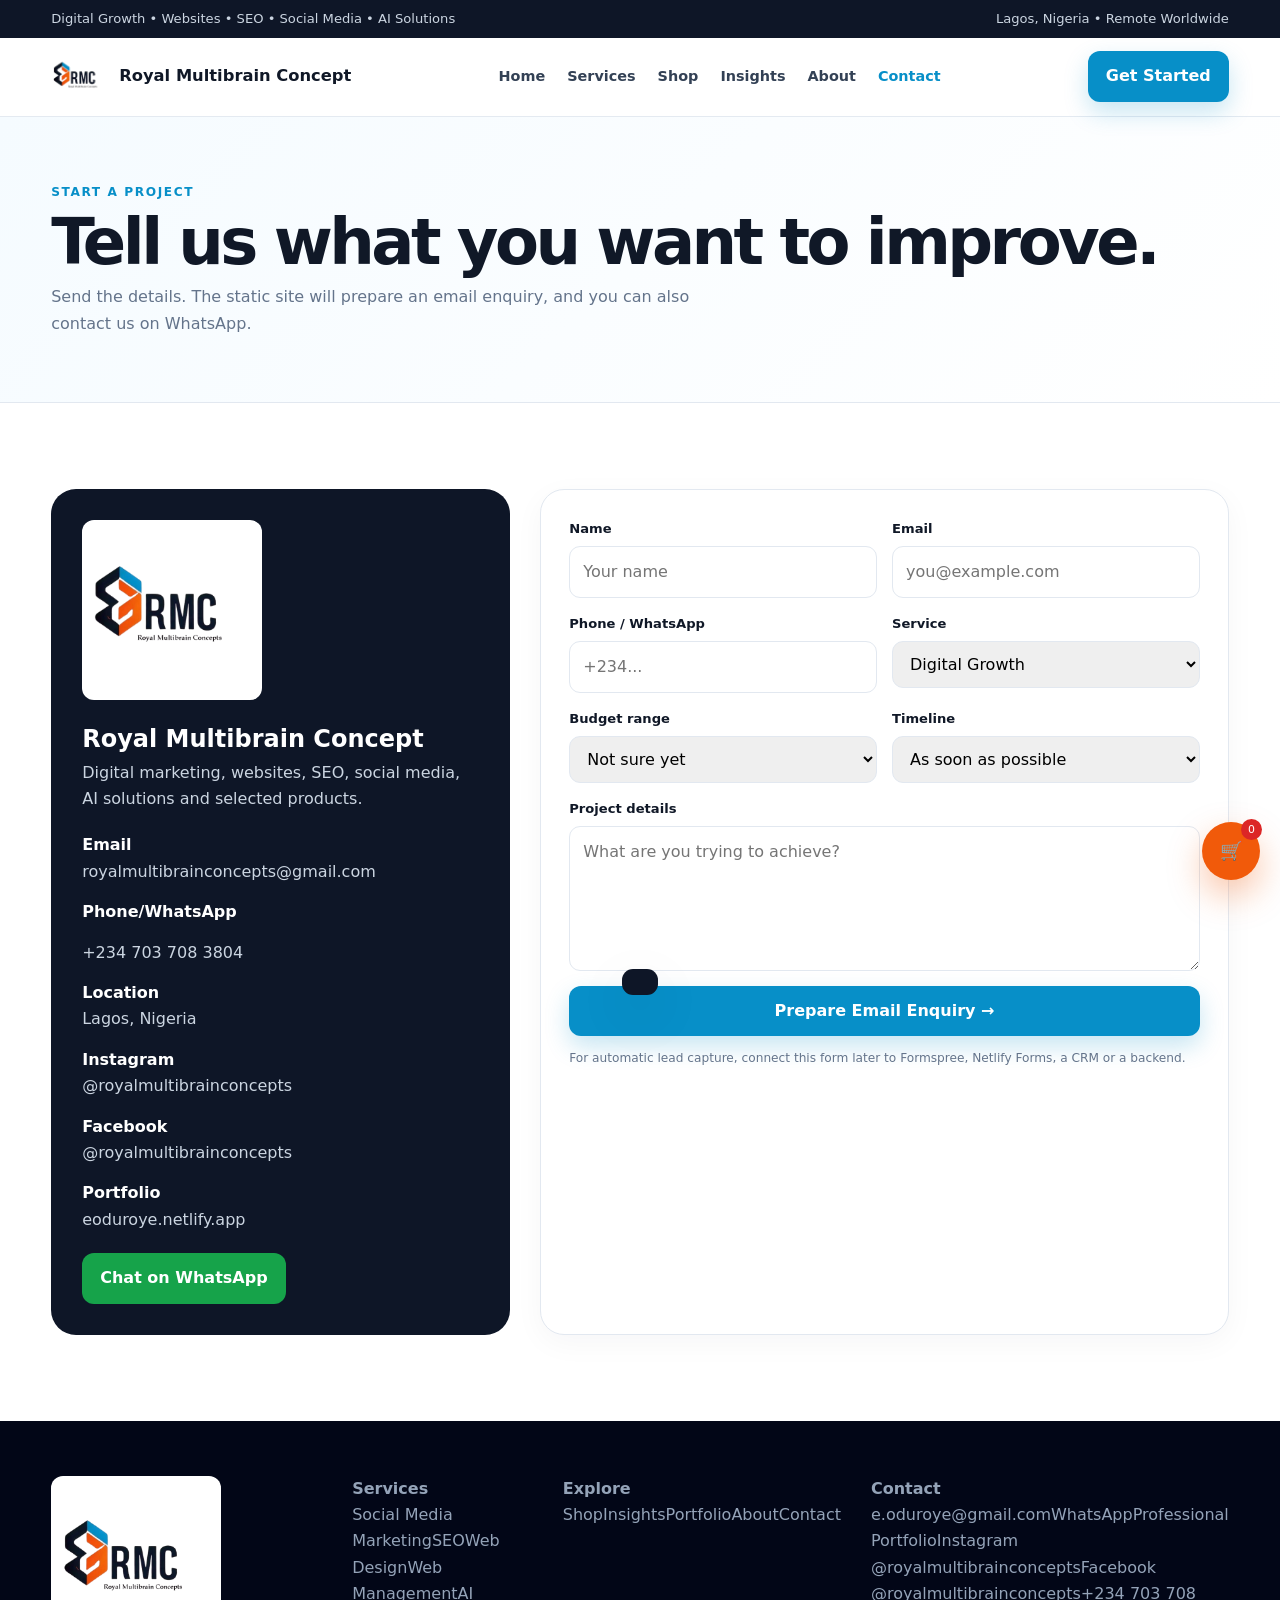
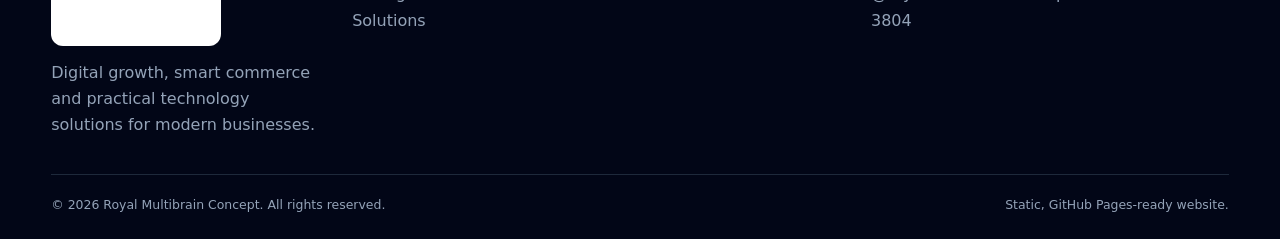
==== commit 1cacf548: "Fix contact panel HTML structure and content" ====
--- a/contact.html
+++ b/contact.html
@@ -1 +1 @@
-<!doctype html><html lang="en"><head><meta charset="utf-8"><meta name="viewport" content="width=device-width,initial-scale=1"><meta name="description" content="Contact Royal Multibrain Concept for digital marketing, websites, SEO, social media and AI solutions."><title>Contact | Royal Multibrain Concept</title><link rel="icon" href="assets/rmc-logo.png"><link rel="stylesheet" href="assets/styles.css"><script src="assets/config.js"></script><script src="assets/products.js"></script></head><body><div id="site-header"></div><section class="page-hero"><div class="container"><div class="kicker">Start a Project</div><h1>Tell us what you want to improve.</h1><p>Send the details. The static site will prepare an email enquiry, and you can also contact us on WhatsApp.</p></div></section><section><div class="container contact-grid"><div class="contact-panel"><img src="assets/rmc-logo.png" alt="Royal Multibrain Concept" style="width:180px;background:#fff;border-radius:12px;padding:5px"><h2 style="margin-top:20px">Royal Multibrain Concept</h2><p>Digital marketing, websites, SEO, social media, AI solutions and selected products.</p><ul class="contact-list"><li><strong>Email</strong><a href="mailto:royalmultibrainconcepts@gmail.com">royalmultibrainconcepts@gmail.com</a></li><li><strong>Phone</>WhatsApp</strong><li>+234 703 708 3804</li><li><strong>Location</strong>Lagos, Nigeria</li><li><strong>Instagram</strong><a href="https://www.instagram.com/royalmultibrainconcepts/" target="_blank">@royalmultibrainconcepts</a></li><li><strong>Facebook</strong><a href="https://www.facebook.com/royalmultibrainconcepts" target="_blank">@royalmultibrainconcepts</a></li><li><strong>Portfolio</strong><a href="https://eoduroye.netlify.app/" target="_blank">eoduroye.netlify.app</a></li></ul><a class="btn btn-green" href="https://wa.me/2347037083804" target="_blank">Chat on WhatsApp</a></div><form id="contactForm"><div class="form-grid"><div class="field"><label>Name</label><input name="name" required placeholder="Your name"></div><div class="field"><label>Email</label><input name="email" type="email" required placeholder="you@example.com"></div><div class="field"><label>Phone / WhatsApp</label><input name="phone" placeholder="+234..."></div><div class="field"><label>Service</label><select name="service"><option>Digital Growth</option><option>Social Media Marketing</option><option>SEO</option><option>Web Design</option><option>Web Optimization</option><option>Web Management</option><option>Generative AI</option><option>Aquasalveo Product Enquiry</option><option>Other</option></select></div><div class="field"><label>Budget range</label><select name="budget"><option>Not sure yet</option><option>Under ₦100,000</option><option>₦100,000–₦250,000</option><option>₦250,000–₦500,000</option><option>₦500,000+</option></select></div><div class="field"><label>Timeline</label><select name="timeline"><option>As soon as possible</option><option>Within 2 weeks</option><option>Within 1 month</option><option>Flexible</option></select></div><div class="field full"><label>Project details</label><textarea name="message" required placeholder="What are you trying to achieve?"></textarea></div><div class="field full"><button class="btn btn-primary" type="submit">Prepare Email Enquiry →</button></div></div><p style="font-size:.76rem;color:#64748b;margin-top:12px">For automatic lead capture, connect this form later to Formspree, Netlify Forms, a CRM or a backend.</p></form></div></section><div id="site-footer"></div><div id="toast" class="toast"></div><script src="assets/app.js"></script></body></html>
+<!doctype html><html lang="en"><head><meta charset="utf-8"><meta name="viewport" content="width=device-width,initial-scale=1"><meta name="description" content="Contact Royal Multibrain Concept for digital marketing, websites, SEO, social media and AI solutions."><title>Contact | Royal Multibrain Concept</title><link rel="icon" href="assets/rmc-logo.png"><link rel="stylesheet" href="assets/styles.css"><script src="assets/config.js"></script><script src="assets/products.js"></script></head><body><div id="site-header"></div><section class="page-hero"><div class="container"><div class="kicker">Start a Project</div><h1>Tell us what you want to improve.</h1><p>Send the details. The static site will prepare an email enquiry, and you can also contact us on WhatsApp.</p></div></section><section><div class="container contact-grid"><div class="contact-panel"><img src="assets/rmc-logo.png" alt="Royal Multibrain Concept" style="width:180px;background:#fff;border-radius:12px;padding:5px"><h2 style="margin-top:20px">Royal Multibrain Concept</h2><p>Digital marketing, websites, SEO, social media, AI solutions and selected products.</p><ul class="contact-list"><li><strong>Email</strong><a href="mailto:royalmultibrainconcepts@gmail.com">royalmultibrainconcepts@gmail.com</a></li><li><strong></>Phone/WhatsApp</strong><li>+234 703 708 3804</li><li><strong>Location</strong>Lagos, Nigeria</li><li><strong>Instagram</strong><a href="https://www.instagram.com/royalmultibrainconcepts/" target="_blank">@royalmultibrainconcepts</a></li><li><strong>Facebook</strong><a href="https://www.facebook.com/royalmultibrainconcepts" target="_blank">@royalmultibrainconcepts</a></li><li><strong>Portfolio</strong><a href="https://eoduroye.netlify.app/" target="_blank">eoduroye.netlify.app</a></li></ul><a class="btn btn-green" href="https://wa.me/2347037083804" target="_blank">Chat on WhatsApp</a></div><form id="contactForm"><div class="form-grid"><div class="field"><label>Name</label><input name="name" required placeholder="Your name"></div><div class="field"><label>Email</label><input name="email" type="email" required placeholder="you@example.com"></div><div class="field"><label>Phone / WhatsApp</label><input name="phone" placeholder="+234..."></div><div class="field"><label>Service</label><select name="service"><option>Digital Growth</option><option>Social Media Marketing</option><option>SEO</option><option>Web Design</option><option>Web Optimization</option><option>Web Management</option><option>Generative AI</option><option>Aquasalveo Product Enquiry</option><option>Other</option></select></div><div class="field"><label>Budget range</label><select name="budget"><option>Not sure yet</option><option>Under ₦100,000</option><option>₦100,000–₦250,000</option><option>₦250,000–₦500,000</option><option>₦500,000+</option></select></div><div class="field"><label>Timeline</label><select name="timeline"><option>As soon as possible</option><option>Within 2 weeks</option><option>Within 1 month</option><option>Flexible</option></select></div><div class="field full"><label>Project details</label><textarea name="message" required placeholder="What are you trying to achieve?"></textarea></div><div class="field full"><button class="btn btn-primary" type="submit">Prepare Email Enquiry →</button></div></div><p style="font-size:.76rem;color:#64748b;margin-top:12px">For automatic lead capture, connect this form later to Formspree, Netlify Forms, a CRM or a backend.</p></form></div></section><div id="site-footer"></div><div id="toast" class="toast"></div><script src="assets/app.js"></script></body></html>
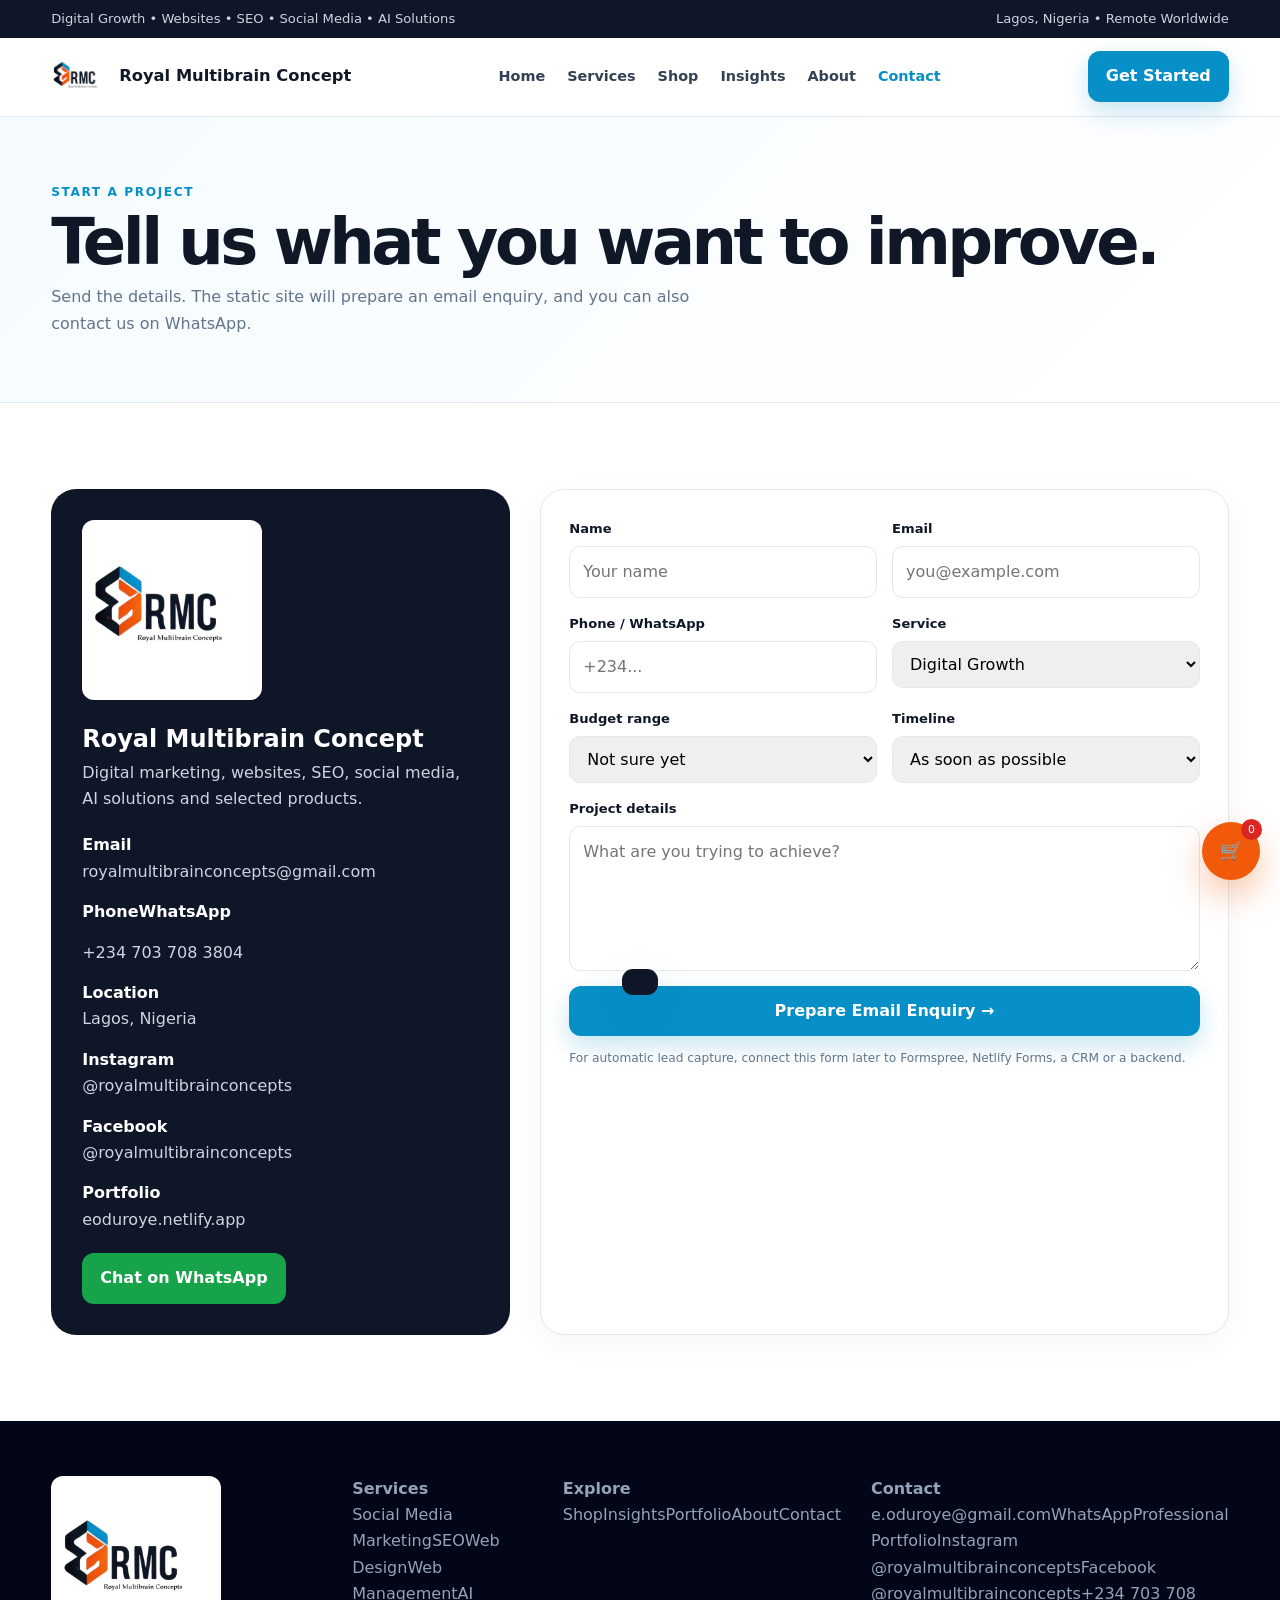
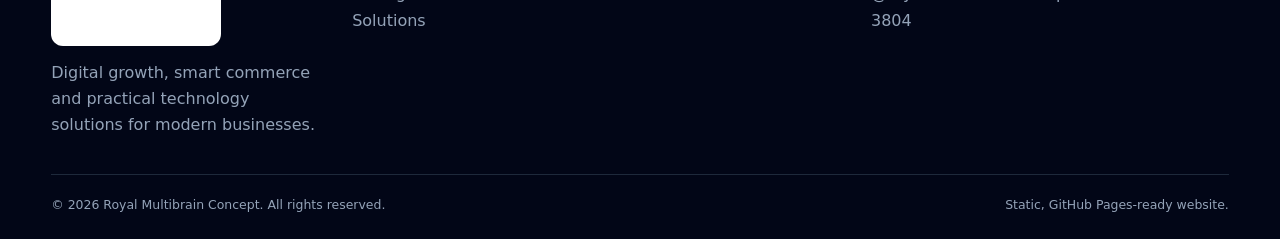
==== commit c2bad6d8: "Fix HTML structure and contact details" ====
--- a/contact.html
+++ b/contact.html
@@ -1 +1 @@
-<!doctype html><html lang="en"><head><meta charset="utf-8"><meta name="viewport" content="width=device-width,initial-scale=1"><meta name="description" content="Contact Royal Multibrain Concept for digital marketing, websites, SEO, social media and AI solutions."><title>Contact | Royal Multibrain Concept</title><link rel="icon" href="assets/rmc-logo.png"><link rel="stylesheet" href="assets/styles.css"><script src="assets/config.js"></script><script src="assets/products.js"></script></head><body><div id="site-header"></div><section class="page-hero"><div class="container"><div class="kicker">Start a Project</div><h1>Tell us what you want to improve.</h1><p>Send the details. The static site will prepare an email enquiry, and you can also contact us on WhatsApp.</p></div></section><section><div class="container contact-grid"><div class="contact-panel"><img src="assets/rmc-logo.png" alt="Royal Multibrain Concept" style="width:180px;background:#fff;border-radius:12px;padding:5px"><h2 style="margin-top:20px">Royal Multibrain Concept</h2><p>Digital marketing, websites, SEO, social media, AI solutions and selected products.</p><ul class="contact-list"><li><strong>Email</strong><a href="mailto:royalmultibrainconcepts@gmail.com">royalmultibrainconcepts@gmail.com</a></li><li><strong></>Phone/WhatsApp</strong><li>+234 703 708 3804</li><li><strong>Location</strong>Lagos, Nigeria</li><li><strong>Instagram</strong><a href="https://www.instagram.com/royalmultibrainconcepts/" target="_blank">@royalmultibrainconcepts</a></li><li><strong>Facebook</strong><a href="https://www.facebook.com/royalmultibrainconcepts" target="_blank">@royalmultibrainconcepts</a></li><li><strong>Portfolio</strong><a href="https://eoduroye.netlify.app/" target="_blank">eoduroye.netlify.app</a></li></ul><a class="btn btn-green" href="https://wa.me/2347037083804" target="_blank">Chat on WhatsApp</a></div><form id="contactForm"><div class="form-grid"><div class="field"><label>Name</label><input name="name" required placeholder="Your name"></div><div class="field"><label>Email</label><input name="email" type="email" required placeholder="you@example.com"></div><div class="field"><label>Phone / WhatsApp</label><input name="phone" placeholder="+234..."></div><div class="field"><label>Service</label><select name="service"><option>Digital Growth</option><option>Social Media Marketing</option><option>SEO</option><option>Web Design</option><option>Web Optimization</option><option>Web Management</option><option>Generative AI</option><option>Aquasalveo Product Enquiry</option><option>Other</option></select></div><div class="field"><label>Budget range</label><select name="budget"><option>Not sure yet</option><option>Under ₦100,000</option><option>₦100,000–₦250,000</option><option>₦250,000–₦500,000</option><option>₦500,000+</option></select></div><div class="field"><label>Timeline</label><select name="timeline"><option>As soon as possible</option><option>Within 2 weeks</option><option>Within 1 month</option><option>Flexible</option></select></div><div class="field full"><label>Project details</label><textarea name="message" required placeholder="What are you trying to achieve?"></textarea></div><div class="field full"><button class="btn btn-primary" type="submit">Prepare Email Enquiry →</button></div></div><p style="font-size:.76rem;color:#64748b;margin-top:12px">For automatic lead capture, connect this form later to Formspree, Netlify Forms, a CRM or a backend.</p></form></div></section><div id="site-footer"></div><div id="toast" class="toast"></div><script src="assets/app.js"></script></body></html>
+<!doctype html><html lang="en"><head><meta charset="utf-8"><meta name="viewport" content="width=device-width,initial-scale=1"><meta name="description" content="Contact Royal Multibrain Concept for digital marketing, websites, SEO, social media and AI solutions."><title>Contact | Royal Multibrain Concept</title><link rel="icon" href="assets/rmc-logo.png"><link rel="stylesheet" href="assets/styles.css"><script src="assets/config.js"></script><script src="assets/products.js"></script></head><body><div id="site-header"></div><section class="page-hero"><div class="container"><div class="kicker">Start a Project</div><h1>Tell us what you want to improve.</h1><p>Send the details. The static site will prepare an email enquiry, and you can also contact us on WhatsApp.</p></div></section><section><div class="container contact-grid"><div class="contact-panel"><img src="assets/rmc-logo.png" alt="Royal Multibrain Concept" style="width:180px;background:#fff;border-radius:12px;padding:5px"><h2 style="margin-top:20px">Royal Multibrain Concept</h2><p>Digital marketing, websites, SEO, social media, AI solutions and selected products.</p><ul class="contact-list"><li><strong>Email</strong><a href="mailto:royalmultibrainconcepts@gmail.com">royalmultibrainconcepts@gmail.com</a></li><li><strong>Phone</>WhatsApp</strong><li>+234 703 708 3804</li><li><strong>Location</strong>Lagos, Nigeria</li><li><strong>Instagram</strong><a href="https://www.instagram.com/royalmultibrainconcepts/" target="_blank">@royalmultibrainconcepts</a></li><li><strong>Facebook</strong><a href="https://www.facebook.com/royalmultibrainconcepts" target="_blank">@royalmultibrainconcepts</a></li><li><strong>Portfolio</strong><a href="https://eoduroye.netlify.app/" target="_blank">eoduroye.netlify.app</a></li></ul><a class="btn btn-green" href="https://wa.me/2347037083804" target="_blank">Chat on WhatsApp</a></div><form id="contactForm"><div class="form-grid"><div class="field"><label>Name</label><input name="name" required placeholder="Your name"></div><div class="field"><label>Email</label><input name="email" type="email" required placeholder="you@example.com"></div><div class="field"><label>Phone / WhatsApp</label><input name="phone" placeholder="+234..."></div><div class="field"><label>Service</label><select name="service"><option>Digital Growth</option><option>Social Media Marketing</option><option>SEO</option><option>Web Design</option><option>Web Optimization</option><option>Web Management</option><option>Generative AI</option><option>Aquasalveo Product Enquiry</option><option>Other</option></select></div><div class="field"><label>Budget range</label><select name="budget"><option>Not sure yet</option><option>Under ₦100,000</option><option>₦100,000–₦250,000</option><option>₦250,000–₦500,000</option><option>₦500,000+</option></select></div><div class="field"><label>Timeline</label><select name="timeline"><option>As soon as possible</option><option>Within 2 weeks</option><option>Within 1 month</option><option>Flexible</option></select></div><div class="field full"><label>Project details</label><textarea name="message" required placeholder="What are you trying to achieve?"></textarea></div><div class="field full"><button class="btn btn-primary" type="submit">Prepare Email Enquiry →</button></div></div><p style="font-size:.76rem;color:#64748b;margin-top:12px">For automatic lead capture, connect this form later to Formspree, Netlify Forms, a CRM or a backend.</p></form></div></section><div id="site-footer"></div><div id="toast" class="toast"></div><script src="assets/app.js"></script></body></html>
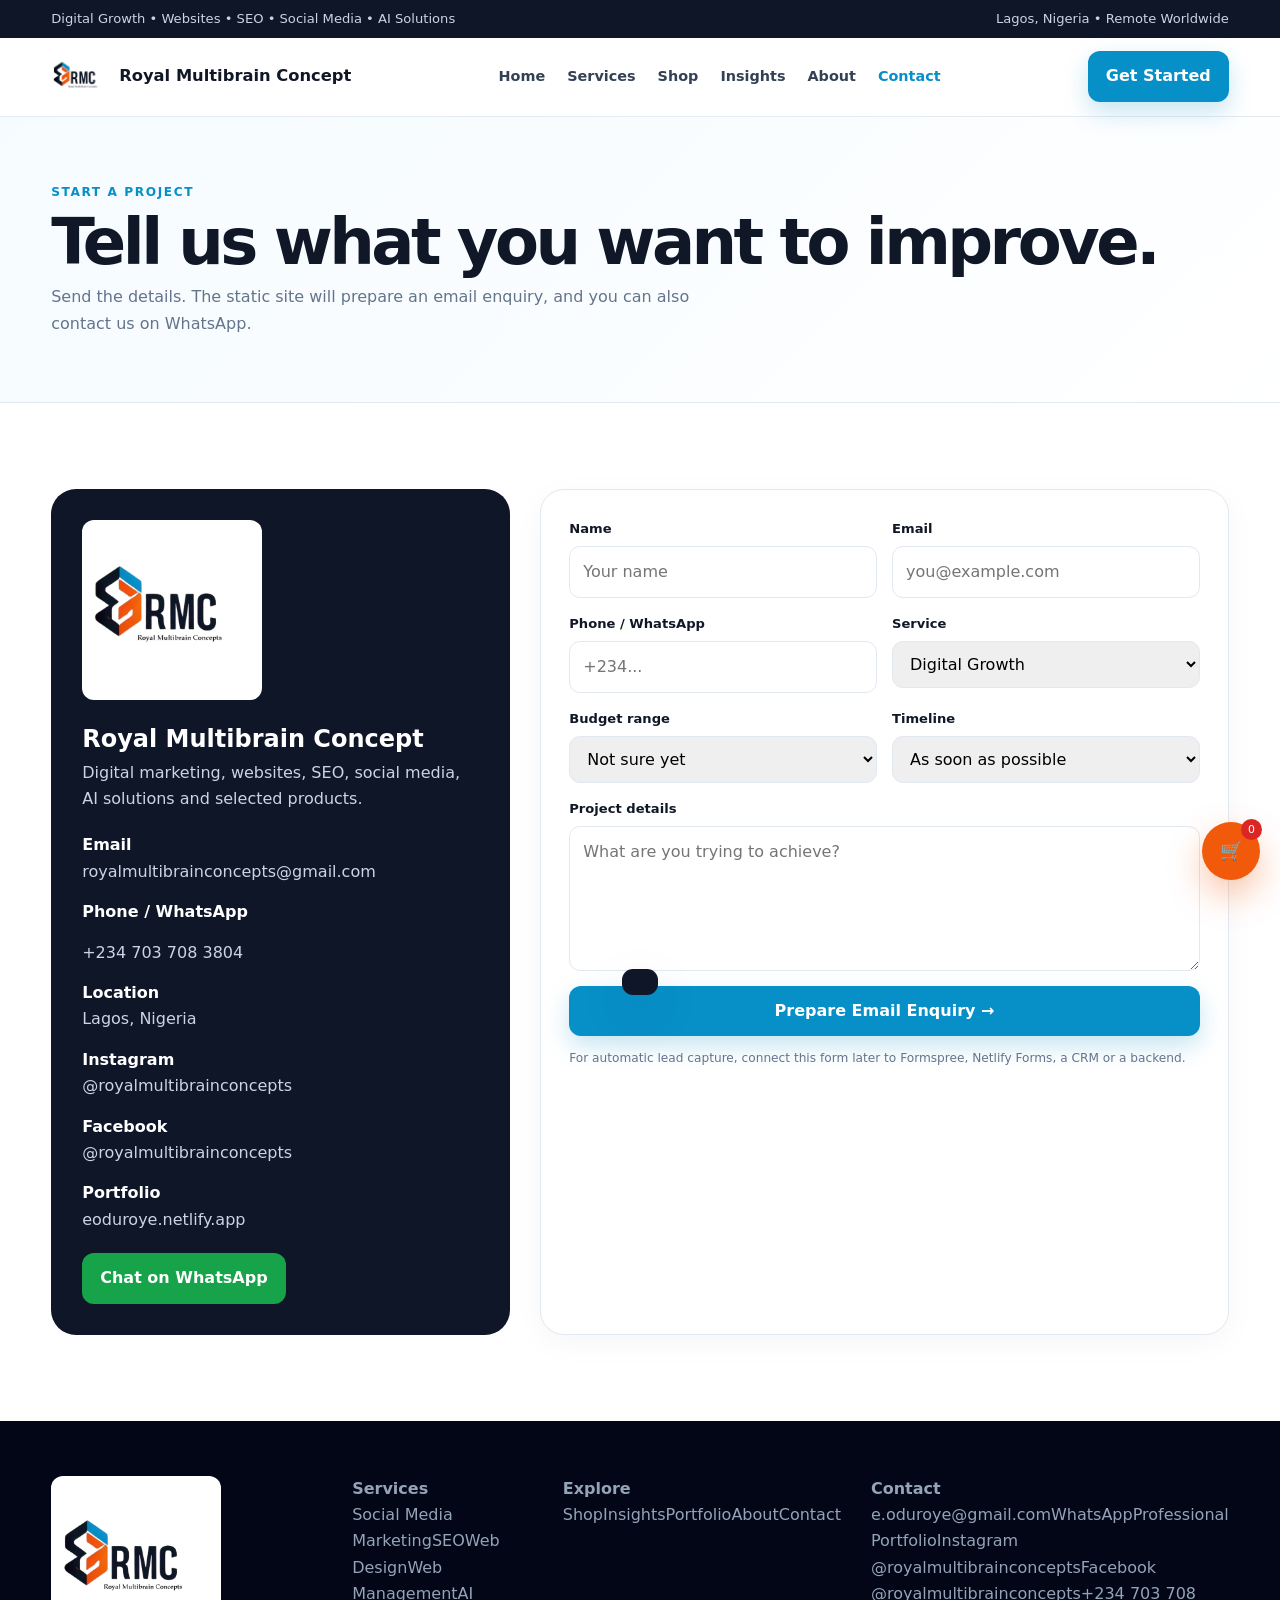
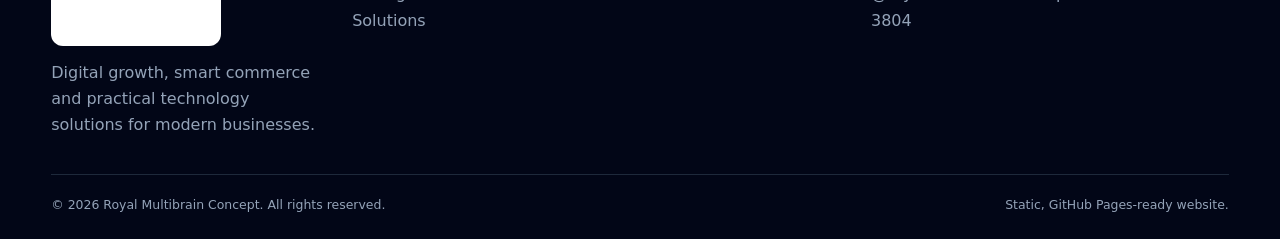
==== commit d57f2b87: "Update contact.html" ====
--- a/contact.html
+++ b/contact.html
@@ -1 +1 @@
-<!doctype html><html lang="en"><head><meta charset="utf-8"><meta name="viewport" content="width=device-width,initial-scale=1"><meta name="description" content="Contact Royal Multibrain Concept for digital marketing, websites, SEO, social media and AI solutions."><title>Contact | Royal Multibrain Concept</title><link rel="icon" href="assets/rmc-logo.png"><link rel="stylesheet" href="assets/styles.css"><script src="assets/config.js"></script><script src="assets/products.js"></script></head><body><div id="site-header"></div><section class="page-hero"><div class="container"><div class="kicker">Start a Project</div><h1>Tell us what you want to improve.</h1><p>Send the details. The static site will prepare an email enquiry, and you can also contact us on WhatsApp.</p></div></section><section><div class="container contact-grid"><div class="contact-panel"><img src="assets/rmc-logo.png" alt="Royal Multibrain Concept" style="width:180px;background:#fff;border-radius:12px;padding:5px"><h2 style="margin-top:20px">Royal Multibrain Concept</h2><p>Digital marketing, websites, SEO, social media, AI solutions and selected products.</p><ul class="contact-list"><li><strong>Email</strong><a href="mailto:royalmultibrainconcepts@gmail.com">royalmultibrainconcepts@gmail.com</a></li><li><strong>Phone</>WhatsApp</strong><li>+234 703 708 3804</li><li><strong>Location</strong>Lagos, Nigeria</li><li><strong>Instagram</strong><a href="https://www.instagram.com/royalmultibrainconcepts/" target="_blank">@royalmultibrainconcepts</a></li><li><strong>Facebook</strong><a href="https://www.facebook.com/royalmultibrainconcepts" target="_blank">@royalmultibrainconcepts</a></li><li><strong>Portfolio</strong><a href="https://eoduroye.netlify.app/" target="_blank">eoduroye.netlify.app</a></li></ul><a class="btn btn-green" href="https://wa.me/2347037083804" target="_blank">Chat on WhatsApp</a></div><form id="contactForm"><div class="form-grid"><div class="field"><label>Name</label><input name="name" required placeholder="Your name"></div><div class="field"><label>Email</label><input name="email" type="email" required placeholder="you@example.com"></div><div class="field"><label>Phone / WhatsApp</label><input name="phone" placeholder="+234..."></div><div class="field"><label>Service</label><select name="service"><option>Digital Growth</option><option>Social Media Marketing</option><option>SEO</option><option>Web Design</option><option>Web Optimization</option><option>Web Management</option><option>Generative AI</option><option>Aquasalveo Product Enquiry</option><option>Other</option></select></div><div class="field"><label>Budget range</label><select name="budget"><option>Not sure yet</option><option>Under ₦100,000</option><option>₦100,000–₦250,000</option><option>₦250,000–₦500,000</option><option>₦500,000+</option></select></div><div class="field"><label>Timeline</label><select name="timeline"><option>As soon as possible</option><option>Within 2 weeks</option><option>Within 1 month</option><option>Flexible</option></select></div><div class="field full"><label>Project details</label><textarea name="message" required placeholder="What are you trying to achieve?"></textarea></div><div class="field full"><button class="btn btn-primary" type="submit">Prepare Email Enquiry →</button></div></div><p style="font-size:.76rem;color:#64748b;margin-top:12px">For automatic lead capture, connect this form later to Formspree, Netlify Forms, a CRM or a backend.</p></form></div></section><div id="site-footer"></div><div id="toast" class="toast"></div><script src="assets/app.js"></script></body></html>
+<!doctype html><html lang="en"><head><meta charset="utf-8"><meta name="viewport" content="width=device-width,initial-scale=1"><meta name="description" content="Contact Royal Multibrain Concept for digital marketing, websites, SEO, social media and AI solutions."><title>Contact | Royal Multibrain Concept</title><link rel="icon" href="assets/rmc-logo.png"><link rel="stylesheet" href="assets/styles.css"><script src="assets/config.js"></script><script src="assets/products.js"></script></head><body><div id="site-header"></div><section class="page-hero"><div class="container"><div class="kicker">Start a Project</div><h1>Tell us what you want to improve.</h1><p>Send the details. The static site will prepare an email enquiry, and you can also contact us on WhatsApp.</p></div></section><section><div class="container contact-grid"><div class="contact-panel"><img src="assets/rmc-logo.png" alt="Royal Multibrain Concept" style="width:180px;background:#fff;border-radius:12px;padding:5px"><h2 style="margin-top:20px">Royal Multibrain Concept</h2><p>Digital marketing, websites, SEO, social media, AI solutions and selected products.</p><ul class="contact-list"><li><strong>Email</strong><a href="mailto:royalmultibrainconcepts@gmail.com">royalmultibrainconcepts@gmail.com</a></li><li><strong>Phone / WhatsApp</strong><li>+234 703 708 3804</li><li><strong>Location</strong>Lagos, Nigeria</li><li><strong>Instagram</strong><a href="https://www.instagram.com/royalmultibrainconcepts/" target="_blank">@royalmultibrainconcepts</a></li><li><strong>Facebook</strong><a href="https://www.facebook.com/royalmultibrainconcepts" target="_blank">@royalmultibrainconcepts</a></li><li><strong>Portfolio</strong><a href="https://eoduroye.netlify.app/" target="_blank">eoduroye.netlify.app</a></li></ul><a class="btn btn-green" href="https://wa.me/2347037083804" target="_blank">Chat on WhatsApp</a></div><form id="contactForm"><div class="form-grid"><div class="field"><label>Name</label><input name="name" required placeholder="Your name"></div><div class="field"><label>Email</label><input name="email" type="email" required placeholder="you@example.com"></div><div class="field"><label>Phone / WhatsApp</label><input name="phone" placeholder="+234..."></div><div class="field"><label>Service</label><select name="service"><option>Digital Growth</option><option>Social Media Marketing</option><option>SEO</option><option>Web Design</option><option>Web Optimization</option><option>Web Management</option><option>Generative AI</option><option>Aquasalveo Product Enquiry</option><option>Other</option></select></div><div class="field"><label>Budget range</label><select name="budget"><option>Not sure yet</option><option>Under ₦100,000</option><option>₦100,000–₦250,000</option><option>₦250,000–₦500,000</option><option>₦500,000+</option></select></div><div class="field"><label>Timeline</label><select name="timeline"><option>As soon as possible</option><option>Within 2 weeks</option><option>Within 1 month</option><option>Flexible</option></select></div><div class="field full"><label>Project details</label><textarea name="message" required placeholder="What are you trying to achieve?"></textarea></div><div class="field full"><button class="btn btn-primary" type="submit">Prepare Email Enquiry →</button></div></div><p style="font-size:.76rem;color:#64748b;margin-top:12px">For automatic lead capture, connect this form later to Formspree, Netlify Forms, a CRM or a backend.</p></form></div></section><div id="site-footer"></div><div id="toast" class="toast"></div><script src="assets/app.js"></script></body></html>
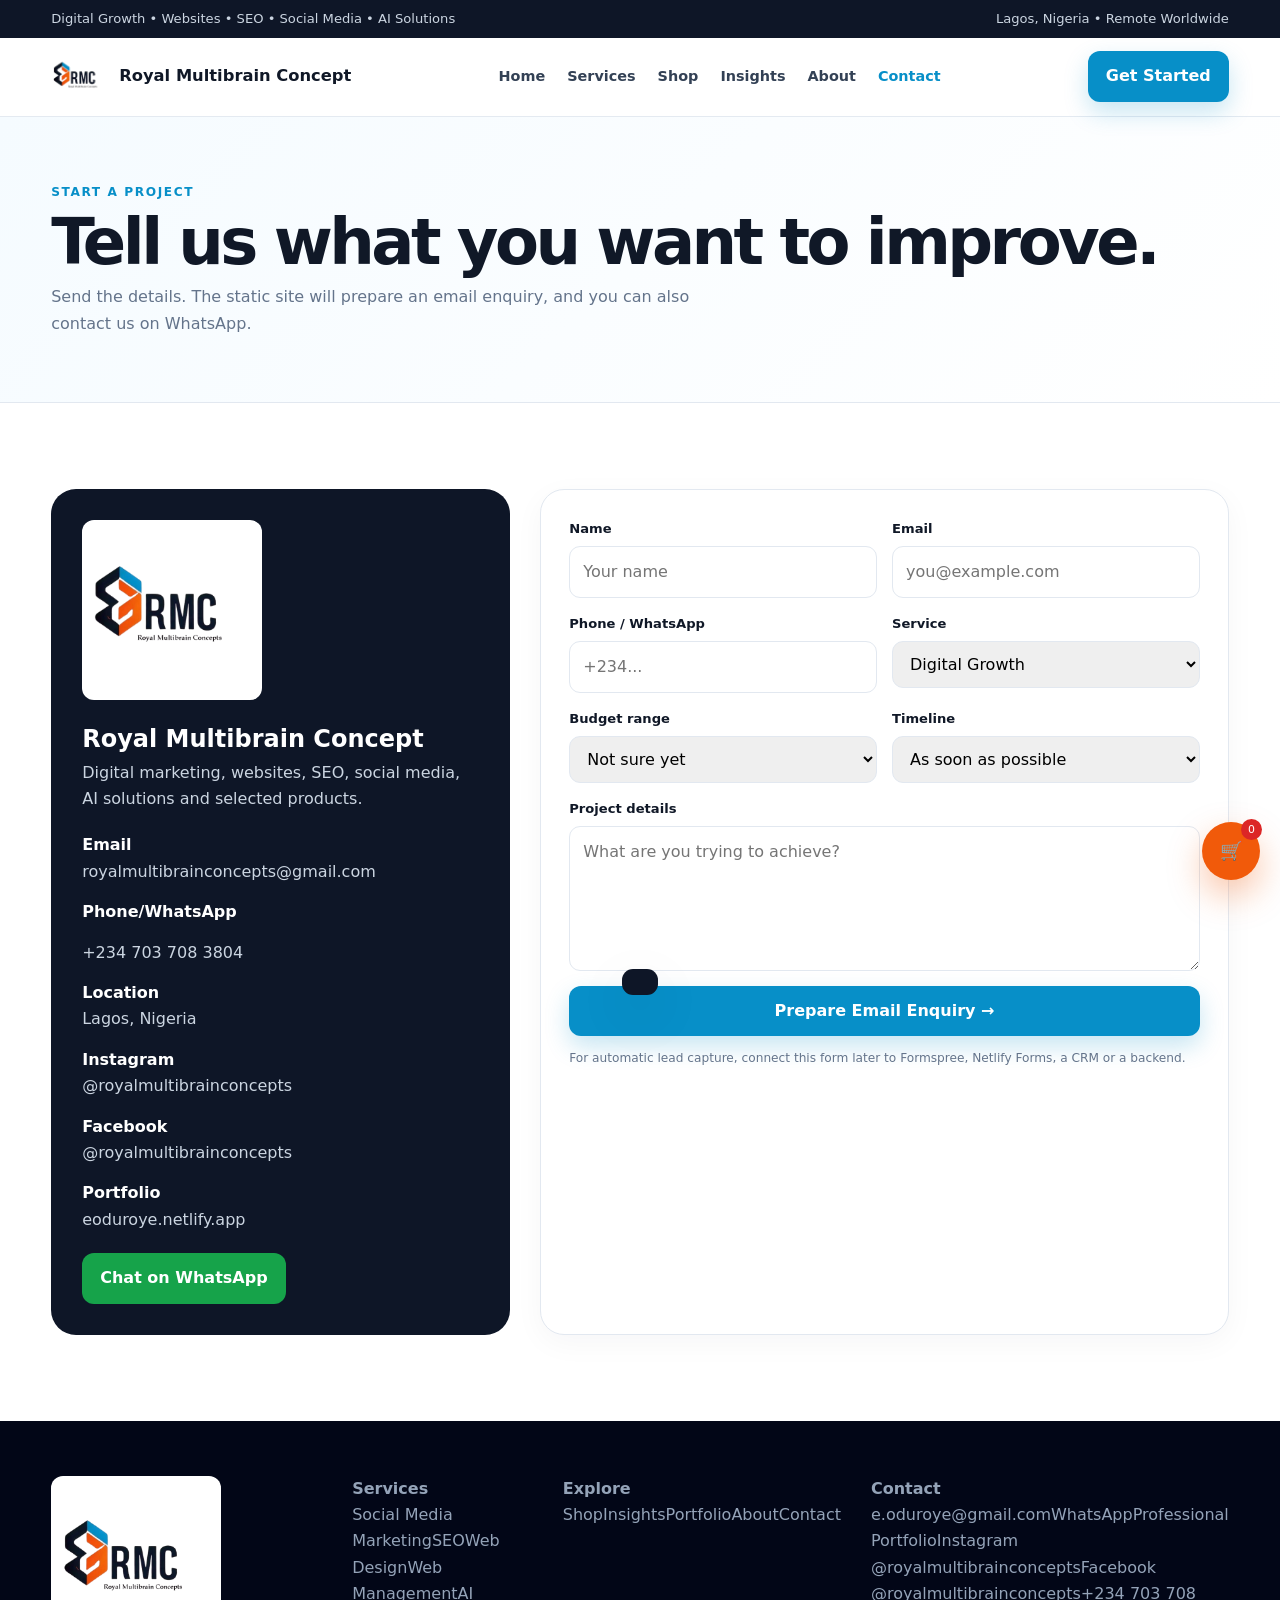
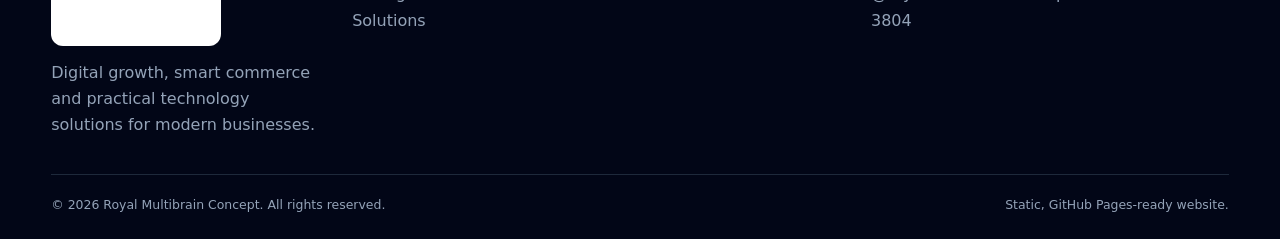
==== commit 9df727fd: "Update contact.html" ====
--- a/contact.html
+++ b/contact.html
@@ -1 +1 @@
-<!doctype html><html lang="en"><head><meta charset="utf-8"><meta name="viewport" content="width=device-width,initial-scale=1"><meta name="description" content="Contact Royal Multibrain Concept for digital marketing, websites, SEO, social media and AI solutions."><title>Contact | Royal Multibrain Concept</title><link rel="icon" href="assets/rmc-logo.png"><link rel="stylesheet" href="assets/styles.css"><script src="assets/config.js"></script><script src="assets/products.js"></script></head><body><div id="site-header"></div><section class="page-hero"><div class="container"><div class="kicker">Start a Project</div><h1>Tell us what you want to improve.</h1><p>Send the details. The static site will prepare an email enquiry, and you can also contact us on WhatsApp.</p></div></section><section><div class="container contact-grid"><div class="contact-panel"><img src="assets/rmc-logo.png" alt="Royal Multibrain Concept" style="width:180px;background:#fff;border-radius:12px;padding:5px"><h2 style="margin-top:20px">Royal Multibrain Concept</h2><p>Digital marketing, websites, SEO, social media, AI solutions and selected products.</p><ul class="contact-list"><li><strong>Email</strong><a href="mailto:royalmultibrainconcepts@gmail.com">royalmultibrainconcepts@gmail.com</a></li><li><strong>Phone / WhatsApp</strong><li>+234 703 708 3804</li><li><strong>Location</strong>Lagos, Nigeria</li><li><strong>Instagram</strong><a href="https://www.instagram.com/royalmultibrainconcepts/" target="_blank">@royalmultibrainconcepts</a></li><li><strong>Facebook</strong><a href="https://www.facebook.com/royalmultibrainconcepts" target="_blank">@royalmultibrainconcepts</a></li><li><strong>Portfolio</strong><a href="https://eoduroye.netlify.app/" target="_blank">eoduroye.netlify.app</a></li></ul><a class="btn btn-green" href="https://wa.me/2347037083804" target="_blank">Chat on WhatsApp</a></div><form id="contactForm"><div class="form-grid"><div class="field"><label>Name</label><input name="name" required placeholder="Your name"></div><div class="field"><label>Email</label><input name="email" type="email" required placeholder="you@example.com"></div><div class="field"><label>Phone / WhatsApp</label><input name="phone" placeholder="+234..."></div><div class="field"><label>Service</label><select name="service"><option>Digital Growth</option><option>Social Media Marketing</option><option>SEO</option><option>Web Design</option><option>Web Optimization</option><option>Web Management</option><option>Generative AI</option><option>Aquasalveo Product Enquiry</option><option>Other</option></select></div><div class="field"><label>Budget range</label><select name="budget"><option>Not sure yet</option><option>Under ₦100,000</option><option>₦100,000–₦250,000</option><option>₦250,000–₦500,000</option><option>₦500,000+</option></select></div><div class="field"><label>Timeline</label><select name="timeline"><option>As soon as possible</option><option>Within 2 weeks</option><option>Within 1 month</option><option>Flexible</option></select></div><div class="field full"><label>Project details</label><textarea name="message" required placeholder="What are you trying to achieve?"></textarea></div><div class="field full"><button class="btn btn-primary" type="submit">Prepare Email Enquiry →</button></div></div><p style="font-size:.76rem;color:#64748b;margin-top:12px">For automatic lead capture, connect this form later to Formspree, Netlify Forms, a CRM or a backend.</p></form></div></section><div id="site-footer"></div><div id="toast" class="toast"></div><script src="assets/app.js"></script></body></html>
+<!doctype html><html lang="en"><head><meta charset="utf-8"><meta name="viewport" content="width=device-width,initial-scale=1"><meta name="description" content="Contact Royal Multibrain Concept for digital marketing, websites, SEO, social media and AI solutions."><title>Contact | Royal Multibrain Concept</title><link rel="icon" href="assets/rmc-logo.png"><link rel="stylesheet" href="assets/styles.css"><script src="assets/config.js"></script><script src="assets/products.js"></script></head><body><div id="site-header"></div><section class="page-hero"><div class="container"><div class="kicker">Start a Project</div><h1>Tell us what you want to improve.</h1><p>Send the details. The static site will prepare an email enquiry, and you can also contact us on WhatsApp.</p></div></section><section><div class="container contact-grid"><div class="contact-panel"><img src="assets/rmc-logo.png" alt="Royal Multibrain Concept" style="width:180px;background:#fff;border-radius:12px;padding:5px"><h2 style="margin-top:20px">Royal Multibrain Concept</h2><p>Digital marketing, websites, SEO, social media, AI solutions and selected products.</p><ul class="contact-list"><li><strong>Email</strong><a href="mailto:royalmultibrainconcepts@gmail.com">royalmultibrainconcepts@gmail.com</a></li><li><strong>Phone/WhatsApp</strong><li>+234 703 708 3804</li><li><strong>Location</strong>Lagos, Nigeria</li><li><strong>Instagram</strong><a href="https://www.instagram.com/royalmultibrainconcepts/" target="_blank">@royalmultibrainconcepts</a></li><li><strong>Facebook</strong><a href="https://www.facebook.com/royalmultibrainconcepts" target="_blank">@royalmultibrainconcepts</a></li><li><strong>Portfolio</strong><a href="https://eoduroye.netlify.app/" target="_blank">eoduroye.netlify.app</a></li></ul><a class="btn btn-green" href="https://wa.me/2347037083804" target="_blank">Chat on WhatsApp</a></div><form id="contactForm"><div class="form-grid"><div class="field"><label>Name</label><input name="name" required placeholder="Your name"></div><div class="field"><label>Email</label><input name="email" type="email" required placeholder="you@example.com"></div><div class="field"><label>Phone / WhatsApp</label><input name="phone" placeholder="+234..."></div><div class="field"><label>Service</label><select name="service"><option>Digital Growth</option><option>Social Media Marketing</option><option>SEO</option><option>Web Design</option><option>Web Optimization</option><option>Web Management</option><option>Generative AI</option><option>Aquasalveo Product Enquiry</option><option>Other</option></select></div><div class="field"><label>Budget range</label><select name="budget"><option>Not sure yet</option><option>Under ₦100,000</option><option>₦100,000–₦250,000</option><option>₦250,000–₦500,000</option><option>₦500,000+</option></select></div><div class="field"><label>Timeline</label><select name="timeline"><option>As soon as possible</option><option>Within 2 weeks</option><option>Within 1 month</option><option>Flexible</option></select></div><div class="field full"><label>Project details</label><textarea name="message" required placeholder="What are you trying to achieve?"></textarea></div><div class="field full"><button class="btn btn-primary" type="submit">Prepare Email Enquiry →</button></div></div><p style="font-size:.76rem;color:#64748b;margin-top:12px">For automatic lead capture, connect this form later to Formspree, Netlify Forms, a CRM or a backend.</p></form></div></section><div id="site-footer"></div><div id="toast" class="toast"></div><script src="assets/app.js"></script></body></html>
